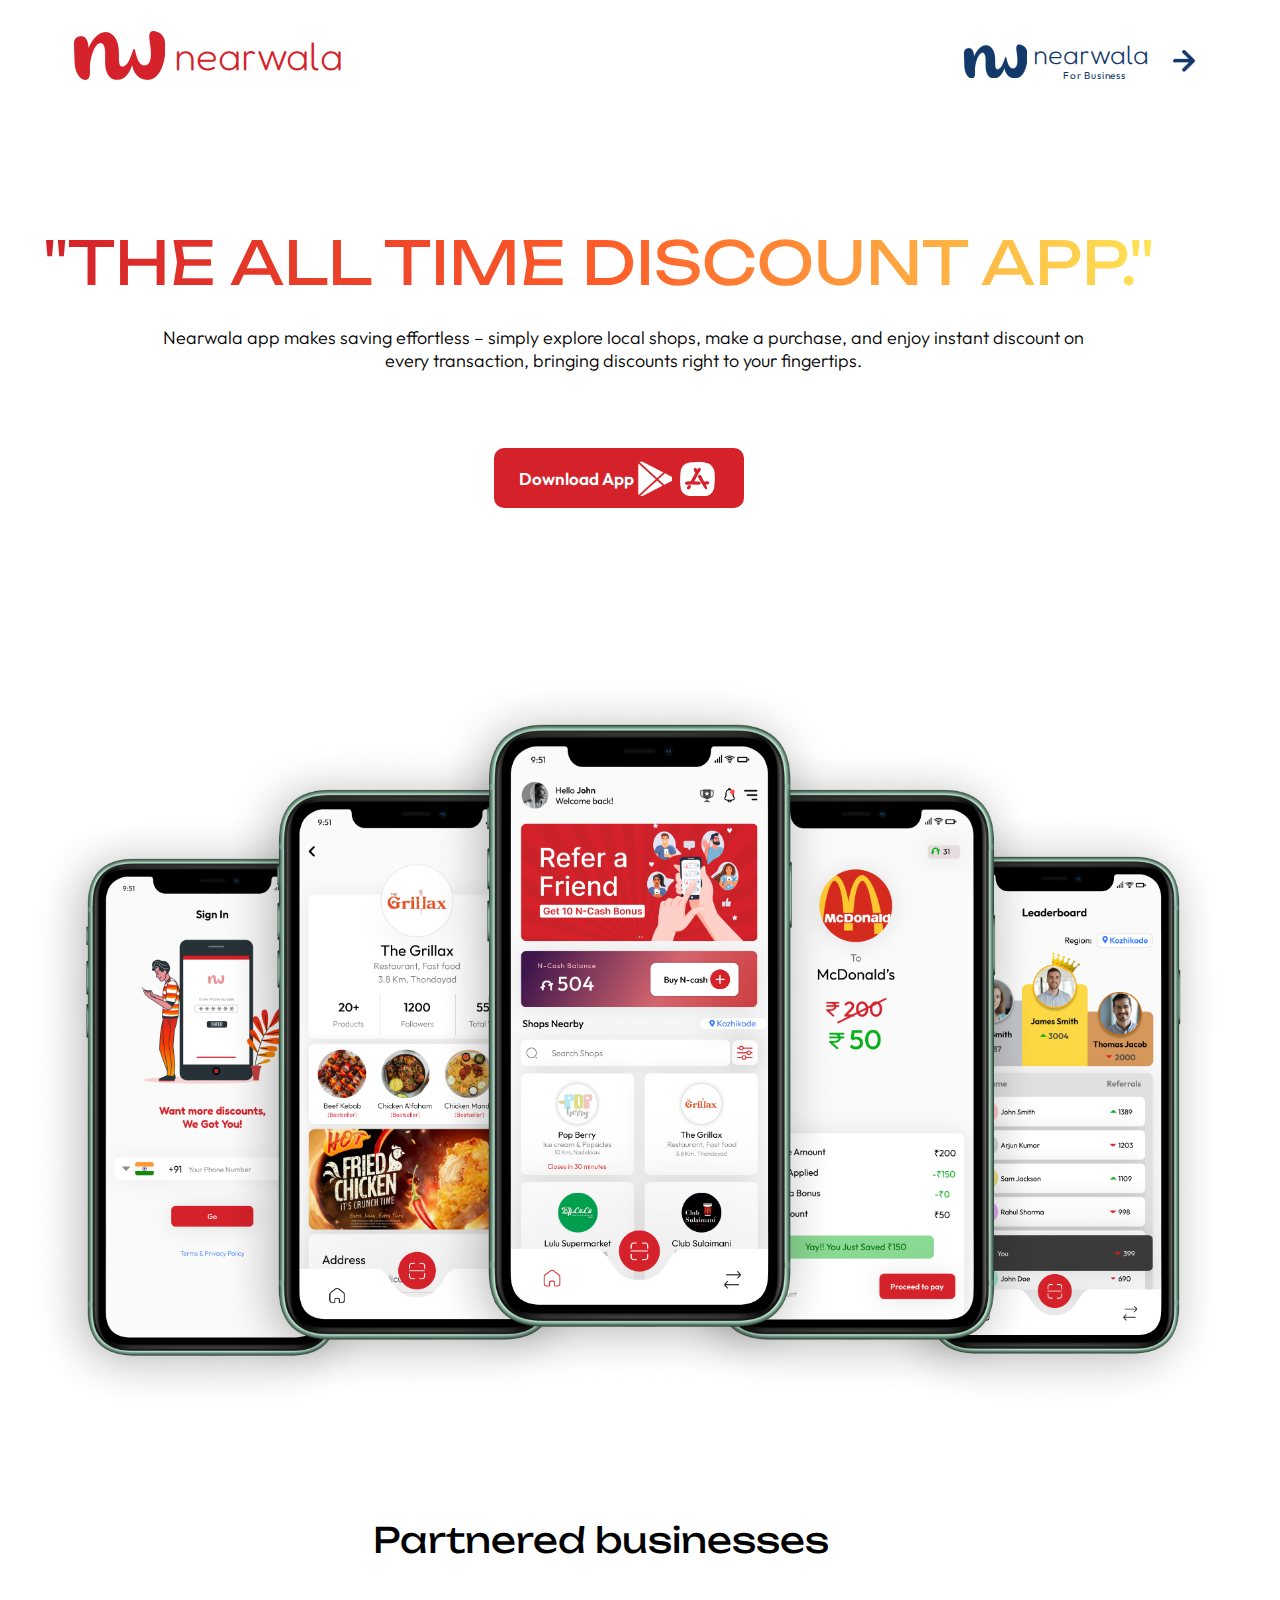
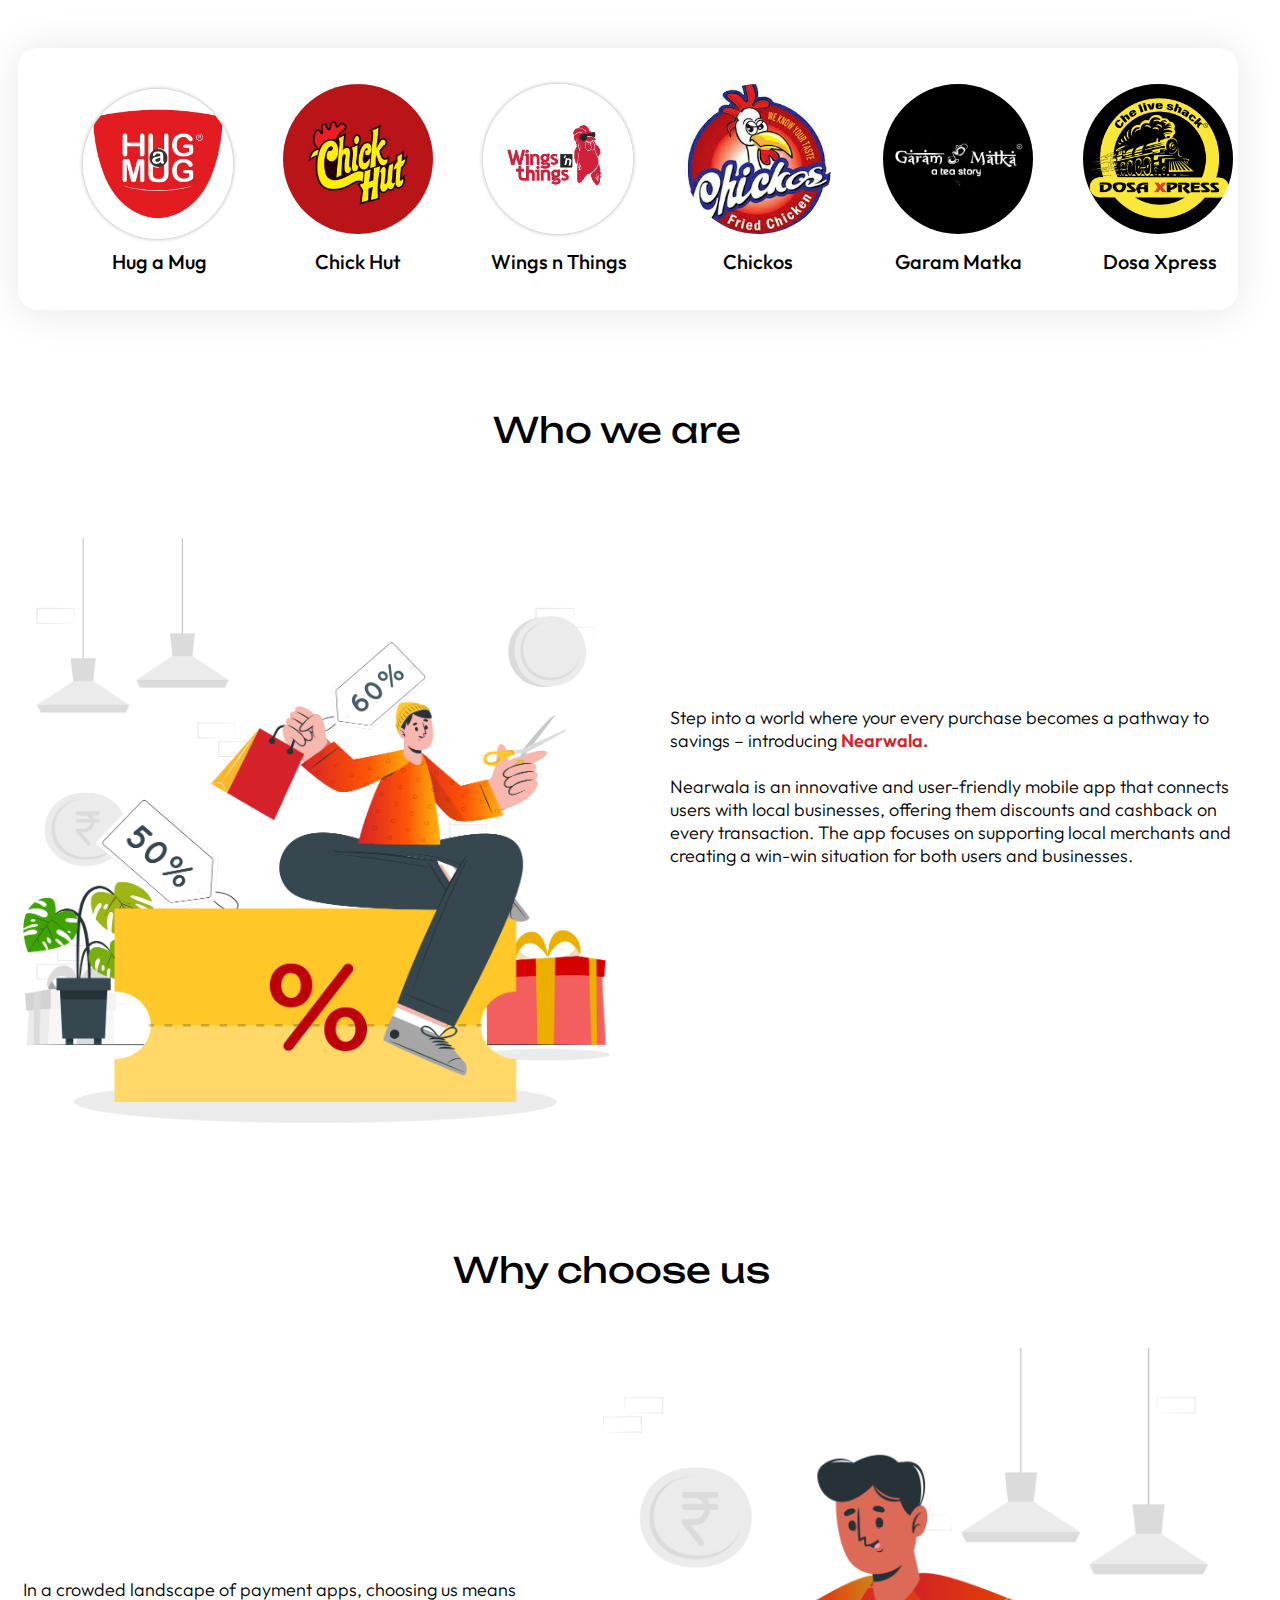
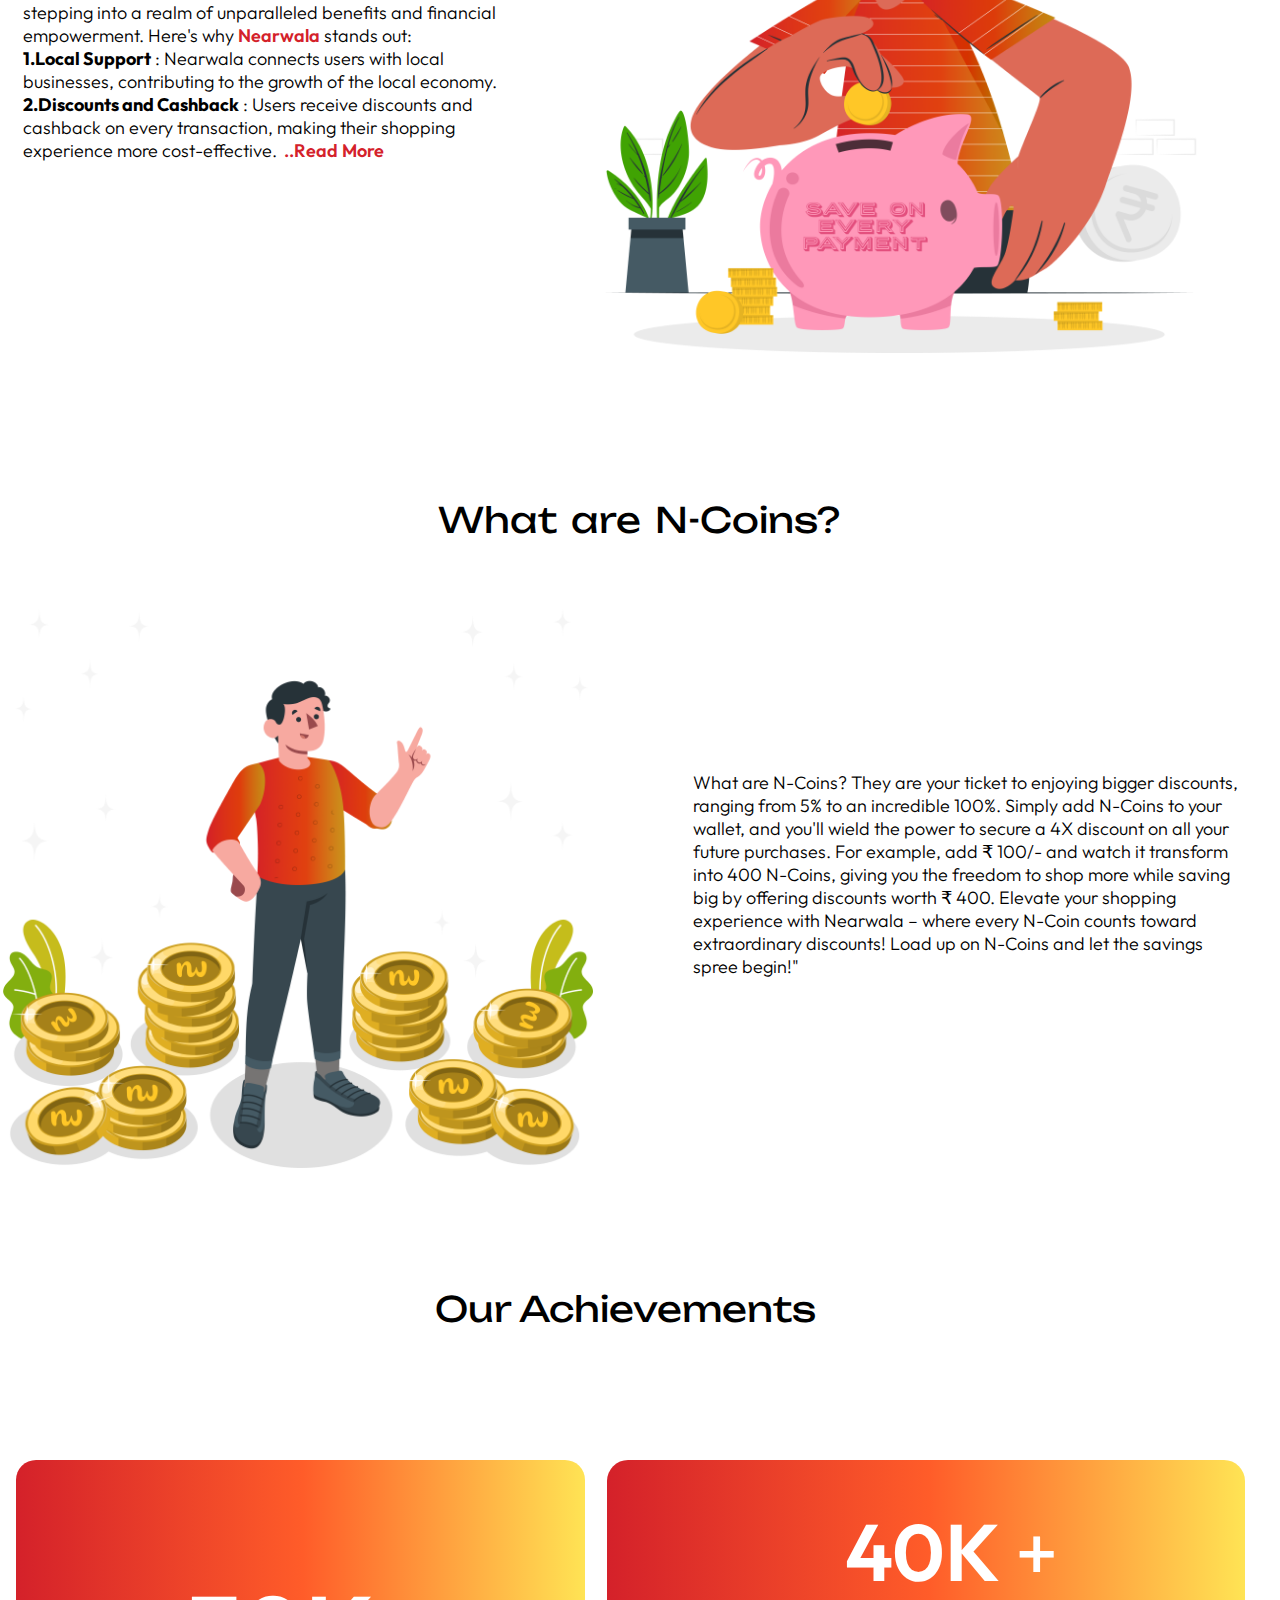
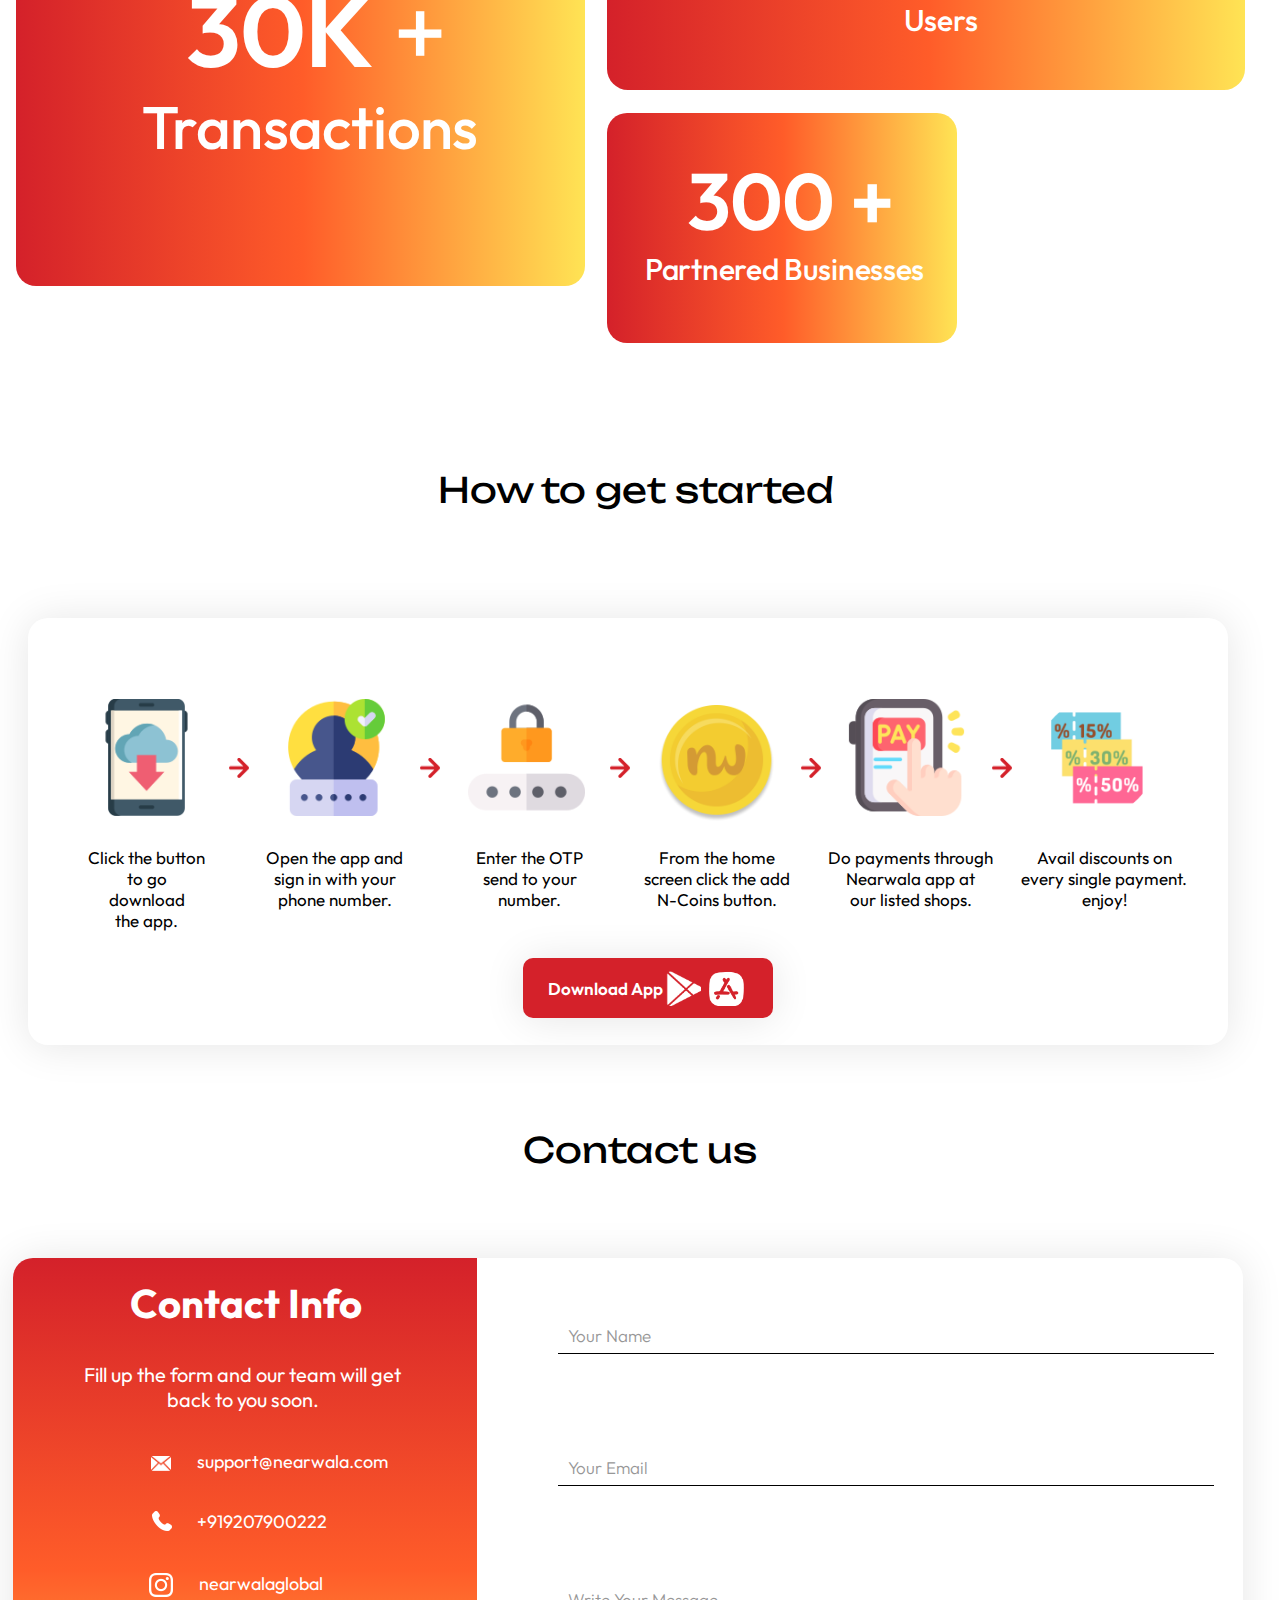
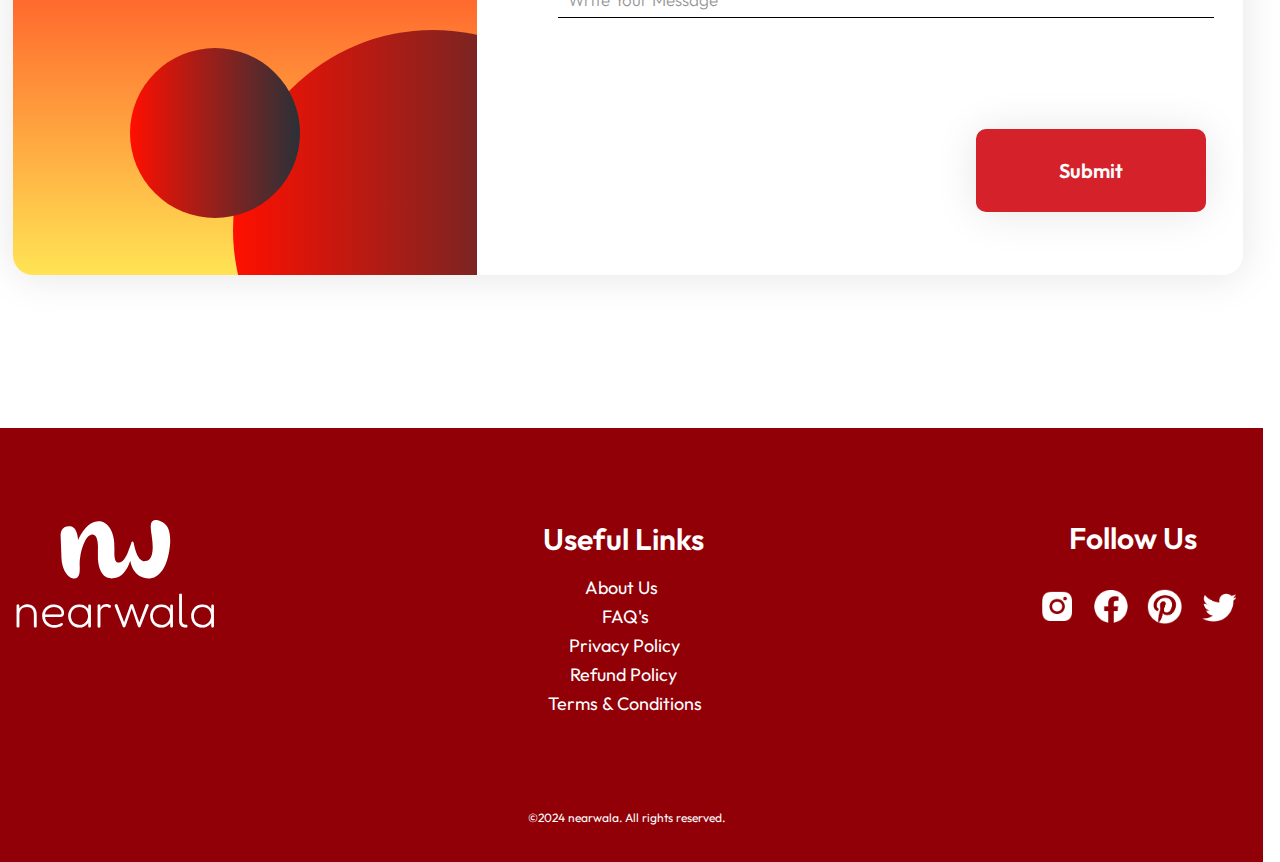
==== index.html @ 2b801b6b "Add files via upload" ====
<!DOCTYPE html>
<html lang="en">
  <head>
    <meta charset="utf-8">
    <meta name="viewport" content="width=device-width, initial-scale=1.0">
    <link rel="stylesheet" href="Main.css">
    <link rel="stylesheet" href="Mainmob.css">
    <title>Document</title>
  </head>
  <body>
    <div id="overlay">
      <h1>Download For</h1>
      <button id="b1"onclick="Link()"><img id="img1" src="img/Vector1.png" alt="">GET IT ON<br>Google Play</button>
      <button id="b2"onclick="Link1()"><img id="img2" src="img/Vector2.png" alt="">DOWNLOAD ON<br>Apple Store</button>
      <button id="b3" onclick="off()"><img id="img3" src="img/Vectorx.png" alt=""></button>
    </div>
    <div id="overlay1">
        <h1>Download For</h1>
        <button id="b1"onclick="Link()"><img id="img1" src="img/Vector1.png" alt="">GET IT ON<br>Google Play</button>
        <button id="b2"onclick="Link1()"><img id="img2" src="img/Vector2.png" alt="">DOWNLOAD ON<br>Apple Store</button>
        <button id="b3" onclick="off1()"><img id="img3" src="img/Vectorx.png" alt=""></button>
    </div>
    <div class="landing-nw-user">
      <div class="div">
        <div class="text-wrapper">"THE ALL TIME DISCOUNT APP."</div>
        <div class="text-wrapper-2" >Partnered businesses</div>
        <div class="text-wrapper-3" >Who we are</div>
        <div class="text-wrapper-4" >Why choose us</div>
        <div class="text-wrapper-5" >How to get started</div>
        <div class="text-wrapper-88">Our Achievements</div>
        <div class="text-wrapper-6" >Contact us</div>
        <div class="text-wrapper-77">What are N-Coins?</div>
        <div class="group">
          <div class="overlap-group">
            <div class="mockup"><img class="iphone" src="img/Mockup5.png" /></div>
            <img class="img" src="img/Mockup3.png" />
            <div class="iphone-wrapper"><img class="iphone-2" src="img/Mockup2.png" /></div>
            <img class="mockup-2" src="img/Mockup4.png" />
            <img class="mockup-3" src="img/Mockup1.png" />
          </div>
        </div>
        <button class="frame" onclick="on()">
          <div class="group-2">
            <div class="text-wrapper-7">Download App</div>
            <img class="play-store-svgrepo" src="img/Vector1.png" />
            <img class="app-store-svgrepo" src="img/Vector2.png" />
          </div>
        </button>
        <p class="welcome-to-nearwala">
          Nearwala app makes saving effortless – simply explore local shops, make a purchase,
          and enjoy instant discount on every transaction, bringing discounts right to your 
          fingertips.
        </p>
        <div class="frame-wrapper">
          <div class="frame-2">
            <div class="group-3">
              <div class="frame-3"></div>
              <div class="text-wrapper-8">Hug a Mug</div>
            </div>
            <div class="group-4">
              <div class="frame-4"></div>
              <div class="text-wrapper-9">Chick Hut</div>
            </div>
            <div class="group-5">
              <div class="frame-5"></div>
              <div class="text-wrapper-10">Wings n Things</div>
            </div>
            <div class="group-6">
              <div class="frame-6"></div>
              <div class="text-wrapper-11">Chickos</div>
            </div>
            <div class="group-7">
              <div class="frame-7"></div>
              <div class="text-wrapper-12">Garam Matka</div>
            </div>
            <div class="group-8">
              <div class="frame-8"></div>
              <div class="text-wrapper-13" style="left: 20px;">Dosa Xpress</div>
            </div>
            <div class="group-9">
              <div class="frame-9"></div>
              <div class="text-wrapper-14" style="left: 24px;">The Grillax</div>
            </div>
            <div class="group-10">
              <div class="img-wrapper"><img class="img-2" src="img/samosa.png" /></div>
              <div class="text-wrapper-15">Samosa &amp; Cutlet Co.</div>
            </div>
            <div class="group-11">
              <div class="frame-10"><img class="img-3" src="img/momo.png" /></div>
              <div class="text-wrapper-16">Momo Mia</div>
            </div>
            <div class="group-12">
              <div class="frame-11"></div>
              <div class="text-wrapper-14">Auto Holix</div>
            </div>
            <div class="group-13">
              <div class="frame-12"></div>
              <div class="text-wrapper-151">Pizza Ricotta</div>
            </div>
            <div class="group-14">
              <div class="frame-10"><img class="img-4" src="img/Burger.jpg" /></div>
              <div class="text-wrapper-18">Burger Space</div>
            </div>
            <div class="group-15">
              <div class="frame-13"></div>
              <div class="text-wrapper-19">Habibis</div>
            </div>
            <div class="group-16">
              <div class="frame-14"></div>
              <div class="text-wrapper-15">Windexx Car Wash</div>
            </div>
            <div class="group-17">
              <div class="frame-15"></div>
              <div class="text-wrapper-151">Coco Coopa</div>
            </div>
            <div class="group-18">
              <div class="frame-16"></div>
              <div class="text-wrapper-20">Chicken Street</div>
            </div>
            <div class="group-19">
              <div class="frame-17"></div>
              <div class="text-wrapper-9">Kezamiya</div>
            </div>
            <div class="group-20">
              <div class="frame-10"><img class="img-5" src="img/Nfc.jpg" /></div>
              <div class="text-wrapper-13">NFC</div>
            </div>
          </div>
        </div>
        <div class="frame-18">
          <button class="group-wrapper" onclick="on1()">
            <div class="group-2" >
              <div class="text-wrapper-17">Download App</div>
              <img class="play-store-svgrepo1" src="img/Vector1.png" />
              <img class="app-store-svgrepo1" src="img/Vector2.png" />
            </div>
          </button>
          <div class="overlap">
            <div class="group-21">
              <div class="group-22">
                <div class="click-the-button-to-wrapper">
                  <p class="p">Click the button<br />to go download<br />the app.</p>
                </div>
                <div class="frame-19"><img class="img-6" src="img/Download1.png" /></div>
              </div>
              <div class="group-23">
                <div class="open-the-app-and-wrapper">
                  <p class="p">Open the app and <br />sign in with your <br />phone number.</p>
                </div>
                <div class="frame-191"><img class="img-6" src="img/Login.png" /></div>
              </div>
              <div class="group-24">
                <div class="enter-the-OTP-send-wrapper">
                  <p class="p">Enter the OTP<br />send to your <br />number.</p>
                </div>
                <div class="frame-192"><img class="img-6" src="img/Password2.png" /></div>
              </div>
              <div class="group-25">
                <div class="from-the-home-screen-wrapper">
                  <p class="p">From the home<br />screen click the add<br />N-Coins button.</p>
                </div>
                <div class="frame-193"><img class="income" src="img/Income.png" /></div>
              </div>
              <div class="group-26">
                <div class="div-wrapper">
                  <p class="p">Do payments through<br />Nearwala app at<br />our listed shops.</p>
                </div>
                <div class="pay-per-click-wrapper"><img class="img-6" src="img/Payperclick.png" /></div>
              </div>
              <div class="group-27">
                <div class="div-wrapper1">
                  <p class="p">Avail discounts on<br />every single payment.<br />enjoy!</p>
                </div>
                <div class="frame-194"><img class="coupon" src="img/Frame7.png" /></div>
              </div>
            </div>
            <img class="group-28" src="img/Vectorarr.png" />
            <img class="rearr" src="img/Vector.png" />
            <img class="rearr1" src="img/Vector.png" />
            <img class="rearr2" src="img/Vector.png" />
            <img class="rearr3" src="img/Vector.png" />
          </div>
        </div>
        </p>
        <div class="group-101">
          <div class="frame-102">
            <div class="group-103">
              <p class="element"><span class="text-wrapper-104">30K</span> <span class="text-wrapper-105">+</span></p>
              <div class="text-wrapper-106">Transactions</div>
            </div>
          </div>
          <div class="frame-107">
            <div class="group-108">
              <p class="element-2"><span class="text-wrapper-109">40K</span> <span class="text-wrapper-110">+</span></p>
              <div class="text-wrapper-111">Users</div>
            </div>
          </div>
          <div class="frame-112">
            <div class="overlap-group-wrapper-1">
              <div class="overlap-group-44">
                <p class="element-3">
                  <span class="text-wrapper-113">300</span> <span class="text-wrapper-114">+</span>
                </p>
                <div class="text-wrapper-115">Partnered Businesses</div>
              </div>
            </div>
          </div>
        </div>
        <div class="frame-20">
          <div class="frame-21">
            <p class="fill-up-the-form-and">Fill up the form and our team will get<br />back to you soon.</p>
            <div class="nwfrm">
            <div class="text-wrapper-21">support@nearwala.com</div>
            <div class="text-wrapper-22">+919207900222</div>
            <div class="text-wrapper-23">nearwalaglobal</div>
            </div>
            <div class="overlap-group-2">
              <div class="ellipse"></div>
              <div class="ellipse-2"></div>
            </div>
            <div class="text-wrapper-24">Contact Info</div>
            <div class="nwfrm">
            <img class="vector" src="img/Vectorcall.png" />
            <img class="page" src="img/mail.png" />
            <img class="group-29" src="img/Vectorins.png" />
            </div>
          </div>
         <div class="group-30">
            <form action="process.php" method="post">
              <input type="submit" value="Submit" class="frame-22">
              <input type="text" class="text-line" name="name" placeholder="Your Name" required/>
              <input type="email" class="text-line1" name="email" placeholder="Your Email" required/>
              <input type="text" class="text-line2" name="message" placeholder="Write Your Message" required/>
            </form>
          </div>
        </div>
        <div class="vector-wrapper"></div>
        <p class="step-into-a-world">
          <span class="span">Step into a world where your every purchase becomes a pathway to savings – introducing
          </span>
          <span class="text-wrapper-29">Nearwala.</span>
          <span class="span">
            <br><br> Nearwala is an innovative and user-friendly mobile app that connects users with 
            local businesses, offering them discounts and cashback on every transaction. 
            The app focuses on supporting local merchants and 
            creating a win-win situation for both users and businesses.</span>
        </p>
        <p class="in-a-crowded">
          <span class="text-wrapper-30"
            >In a crowded landscape of payment apps, choosing us means stepping into a realm of unparalleled benefits
            and financial empowerment. Here&#39;s why
          </span>
          <span class="text-wrapper-29">Nearwala</span>
          <span class="text-wrapper-30"> stands out:<br /></span>
          <span class="text-wrapper-31" >1.Local Support</span>
          <span class="text-wrapper-30" >: Nearwala connects users with local businesses, contributing to the growth of the local economy.<br/></span>
          <span class="text-wrapper-31" >2.Discounts and Cashback</span>
          <span class="text-wrapper-30" >: Users receive discounts and cashback on every transaction, making their shopping experience more cost-effective.
            <br/></span>
            <button id="read-more-btn">..Read More</button>
            <div class="additional-content">
            <span class="text-wrapper-31">3.Community Engagement</span>
            <span class="text-wrapper-30">:  Nearwala fosters a sense of community by encouraging users to shop locally and supporting nearby merchants.<br/></span>
            <span class="text-wrapper-31">4.Win-Win Situation</span>
            <span class="text-wrapper-30">:  Nearwala creates a win-win situation for both users and businesses, enhancing the overall shopping experience for everyone involved.<br/></span>
            </div>
        </p>
        <img class="savings-cuate" src="img/cuate1.png" />
        <p class="our">
          <span class="span">
            What are N-Coins? They are your ticket to enjoying bigger discounts, ranging from 5% to an incredible 100%. 
            Simply add N-Coins to your wallet, and you'll wield the power to secure a 4X discount on all your future purchases.
            For example, add &#8377; 100/- and watch it transform into 400 N-Coins, giving you the freedom to shop more while saving big by offering discounts worth &#8377; 400.
            Elevate your shopping experience with Nearwala – where every N-Coin counts toward extraordinary discounts!
            Load up on N-Coins and let the savings spree begin!"
          </span>
        </p>
        <img class="cuate-3" src="img/cuate3.png" />
       <div class="frame-23">
         <a href="index.html">
          <div class="group-32">
            <img class="XMLID" src="img/XMLID_205_.png" />
            <div class="XMLID-2">nearwala</div>
          </div>
         </a>  
          <div class="group-33">
            <a href="business.html">
            <img class="XMLID-3" src="img/XMLID_205_1.png" />
            <img class="arr3" src="img/arrow1.png" />
            <div class="XMLID-4">nearwala</div>
            <div class="text-wrapper-32">For Business</div>
            </a>
          </div>
        </div>
        <div class="frame-24">
          <div class="group-34">
            <img class="XMLID-5" src="img/XMLID_205_2.svg" />
            <div class="XMLID-6">nearwala</div>
          </div>
          <p class="text-wrapper-33">©2024 nearwala. All rights reserved.</p>
          <div class="group-35">
            <a href="aboutus.html" class="text-wrapper-34">About Us</a>
            <a href="faq.html" class="text-wrapper-99">FAQ's</a>
            <a href="privacy.html" class="text-wrapper-35">Privacy Policy</a>
            <a href="refund.html" class="text-wrapper-36">Refund Policy</a>
            <a href="T&C.html" class="terms-conditions">Terms &amp; Conditions</a>
            <div class="text-wrapper-37">Useful Links</div>
          </div>
          <div class="text-wrapper-38">Follow Us</div>
          <a href="https://www.instagram.com/nearwalaglobal"><img class="instagram-svgrepo" src="img/Vector00.png" /></a>
          <a href="https://www.facebook.com/nearwalaapp/"><img class="facebook-svgrepo-com" src="img/Vector01.png" /></a>
          <a href="https://in.pinterest.com/nearwala/"><img class="pinterest-logo" src="img/pinterest-1.png" /></a>
          <a href="https://twitter.com/nearwala"><img class="twitter-svgrepo" src="img/twitter.png" /></a>
        </div>
      </div>
    </div>
    <script>
      function on() {
        document.getElementById("overlay").style.display = "block";
      }
      function on1() {
        document.getElementById("overlay1").style.display = "block";
      }
      function off() {
        document.getElementById("overlay").style.display = "none";
      }
      function off1() {
        document.getElementById("overlay1").style.display = "none";
      }
      function Link() {
                  window.location.href = 'https://play.google.com/store/apps/details?id=com.qkopy.shopping&hl=en_IN&gl=US';
              }
      function Link1() {
                  window.location.href = 'https://apps.apple.com/in/app/nearwala/id1576686708';
              }

              document.getElementById('read-more-btn').addEventListener('click', function() {
  var additionalContent = document.querySelector('.additional-content');
  var computedStyle = window.getComputedStyle(additionalContent);

  if (computedStyle.display === 'none') {
    additionalContent.style.display = 'block';
    document.getElementById('read-more-btn').textContent = '..Read Less';
  } else {
    additionalContent.style.display = 'none';
    document.getElementById('read-more-btn').textContent = '..Read More';
  }
});
const button = document.getElementById("read-more-btn");

button.addEventListener("click", function() {
  if (window.innerWidth > 640) {
    if (this.style.top === "128px") {
    this.style.top = "-25px";
    this.style.left = "128px";
    } else {
    this.style.top = "128px";
    this.style.left = "298px";
    }
  } 
  else {
    if (this.style.top === "120px") {
      this.style.top = "25.7px";
      this.style.left = "0px";
    } else {
      this.style.top = "120px";
      this.style.left = "0px";
    }
  }
  if (window.innerWidth < 1281) {
    if (this.style.top === "115px") {
    this.style.top = "-25px";
    this.style.left = "128px";
    } else {
    this.style.top = "115px";
    this.style.left = "278px";
    }
  } 
});
    </script>
  </body>
</html>
---- Main.css ----
@import url('https://fonts.googleapis.com/css2?family=Outfit');
@import url('https://fonts.googleapis.com/css?family=Fredoka One');
@import url('https://fonts.googleapis.com/css2?family=Unbounded:wght@900&display=swap');

.landing-nw-user {
    background-color: #ffffff;
    display: flex;
    flex-direction: row;
    justify-content: center;
    width: 100%;
  }
  
  .landing-nw-user .div {
    background-color: #ffffff;
    width: 1440px;
    height: auto;
    position: relative;
    left: -40px;
  }

  .landing-nw-user .text-wrapper {
    position: absolute;
    top: 217px;
    left: 170px;
    background: linear-gradient(
      90deg,
      rgb(212, 33, 42) 0%,
      rgba(255, 61.2, 0, 0.84) 50.52%,
      rgba(255, 214.2, 0, 0.67) 100%
    );
    
    background-clip: text;
    -webkit-text-fill-color: transparent;
    font-family: "Unbounded", sans-serif;
    color: transparent;
    font-size: 60px;
    letter-spacing: 0;
    line-height: normal;
    white-space: nowrap;
  }
  
  .landing-nw-user .text-wrapper-2 {
    position: absolute;
    top: 1510px;
    left: 500px;
    font-family: "Unbounded", Helvetica;
    font-weight: 400;
    color: #000000;
    font-size: 35px;
    letter-spacing: 0;
    line-height: normal;
    white-space: nowrap;
  }
  
  .landing-nw-user .text-wrapper-3 {
    position: absolute;
    top: 2000px;
    left: 620px;
    font-family: "Unbounded", Helvetica;
    font-weight: 400;
    color: #000000;
    font-size: 35px;
    letter-spacing: 0;
    line-height: normal;
    white-space: nowrap;
  }
  
  .landing-nw-user .text-wrapper-4 {
    position: absolute;
    top: 2840px;
    left: 580px;
    font-family: "Unbounded", Helvetica;
    font-weight: 400;
    color: #000000;
    font-size: 35px;
    letter-spacing: 0;
    line-height: normal;
    white-space: nowrap;
  }
  
  .landing-nw-user .text-wrapper-5 {
    position: absolute;
    top: 5260px;
    left: 565px;
    font-family: "Unbounded", Helvetica;
    font-weight: 400;
    color: #000000;
    font-size: 35px;
    letter-spacing: 0;
    line-height: normal;
    white-space: nowrap;
    text-align: center;
  }
  
  .landing-nw-user .text-wrapper-6 {
    top: 5920px;
    left: 650px;
    font-family: "Unbounded", Helvetica;
    font-weight: 400;
    color: #000000;
    font-size: 35px;
    white-space: nowrap;
    position: absolute;
    letter-spacing: 0;
    line-height: normal;
  }
  .landing-nw-user .text-wrapper-77 {
    top: 3690px;
    left: 565px;
    text-align: center;
    font-family: "Unbounded", Helvetica;
    font-weight: 400;
    color: #000000;
    font-size: 35px;
    white-space: nowrap;
    position: absolute;
    letter-spacing: 0;
    line-height: normal;
    word-spacing: 5px;
  }

  .landing-nw-user .group {
    position: absolute;
    width: 884px;
    height: 508px;
    top: 750px;
    left: 260px;
    transform: scale(1.1);
  }
  
  .landing-nw-user .overlap-group {
    position: relative;
    width: 920px;
    height: 588px;
    top: -36px;
  }
  
  .landing-nw-user .mockup {
    position: absolute;
    width: 358px;
    height: 375px;
    top: 169px;
    left: -50px;
  }
  
  .landing-nw-user .iphone {
    position: absolute;
    width: 358px;
    height: 603px;
    top: -30px;
    left: -60px;
  }
  
  .landing-nw-user .img {
    position: absolute;
    width: 358px;
    height: 603px;
    top: 137px;
    left: 732px;
  }
  
  .landing-nw-user .iphone-wrapper {
    position: absolute;
    width: 250px;
    height: 454px;
    top: 106px;
    left: 164px;
  }
  
  .landing-nw-user .iphone-2 {
    position: absolute;
    width: 385px;
    height: 656px;
    top: -36px;
    left: -84px;
  }
  
  .landing-nw-user .mockup-2 {
    position: absolute;
    width: 385px;
    height: 656px;
    top: 70px;
    left: 520px;
  }
  
  .landing-nw-user .mockup-3 {
    position: absolute;
    width: 411px;
    height: 708px;
    top: 5px;
    left: 290px;
  }
  
  .landing-nw-user .frame {
    position: absolute;
    width: 250px;
    height: 60px;
    top: 440px;
    left: 621px;
    background-color: #d4212a;
    border-radius: 10px;
    overflow: hidden;
    border: none;
    cursor: pointer;
    
  }
  
  .landing-nw-user .group-2 {
    position: relative;
    width: 191px;
    height: 35px;
    top: 12px;
    left: 32px;
  }
  
  .landing-nw-user .text-wrapper-7 {
    position: absolute;
    top: -5px;
    left: -13px;
    font-family: 'outfit', Helvetica;
    font-weight: 600;
    color: #ffffff;
    font-size: 17px;
    letter-spacing: 0;
    line-height: normal;
  }
  
  .landing-nw-user .play-store-svgrepo {
    position: absolute;
    width: 35px;
    height: 35px;
    top: -12px;
    left: 105px;
  }
  
  .landing-nw-user .app-store-svgrepo {
    position: absolute;
    width: 35px;
    height: 35px;
    top: -12px;
    left: 148px;
  }
  
  .landing-nw-user .welcome-to-nearwala {
    position: absolute;
    width: 934px;
    top: 300px;
    left: 283px;
    font-family: 'outfit', Helvetica;
    font-weight: 300;
    color: #000000;
    font-size: 20px;
    text-align: center;
    letter-spacing: 0;
    line-height: normal;
  }
  
  .landing-nw-user .frame-wrapper {
    position: absolute;
    width: 1300px;
    height: 262px;
    top: 1640px;
    left: 112px;
    background-color: #ffffff;
    border-radius: 20px;
    overflow: hidden;
    box-shadow: 0px 1.83px 42px #0000001a;
  }
  
  @keyframes scroll {
    0% {
      transform: translateX(0);
    }
    100% {
      transform: translateX(-205%);
    }
  }
  
  .landing-nw-user .frame-2 {
    position: relative;
    width: 1182px;
    height: 216px;
    top: 23px;
    left: 49px;
  }
  
  .landing-nw-user .frame-2 {
    white-space: nowrap;
    display: inline-block;
    animation: scroll 20s linear infinite; /* Adjust the duration as needed */
  }
  
  .landing-nw-user .group-3 {
    position: absolute;
    width: 152px;
    height: 185px;
    top: 18px;
    left: 16px;
  }
  
  .landing-nw-user .frame-3 {
    position: absolute;
    width: 150px;
    height: 150px;
    top: 0;
    left: 0;
    border-radius: 100px;
    box-shadow: 0px 0px 4px #00000059;
    background-image: url(./img/hug.jpeg);
    background-size: cover;
    background-position: 50% 50%;
  }
  
  .landing-nw-user .text-wrapper-8 {
    position: absolute;
    top: 160px;
    left: 29px;
    font-family: 'outfit', Helvetica;
    font-weight: 500;
    color: #000000;
    font-size: 20px;
    letter-spacing: 0;
    line-height: normal;
  }
  
  .landing-nw-user .group-4 {
    position: absolute;
    width: 152px;
    height: 190px;
    top: 13px;
    left: 216px;
  }
  
  .landing-nw-user .frame-4 {
    position: absolute;
    width: 150px;
    height: 150px;
    top: 0;
    left: 0;
    border-radius: 100px;
    background-image: url(./img/Chickhut.jpg);
    background-size: cover;
    background-position: 50% 50%;
  }
  
  .landing-nw-user .text-wrapper-9 {
    position: absolute;
    top: 165px;
    left: 32px;
    font-family: 'outfit', Helvetica;
    font-weight: 500;
    color: #000000;
    font-size: 20px;
    letter-spacing: 0;
    line-height: normal;
  }
  
  .landing-nw-user .group-5 {
    position: absolute;
    width: 152px;
    height: 190px;
    top: 13px;
    left: 416px;
  }
  
  .landing-nw-user .frame-5 {
    position: absolute;
    width: 150px;
    height: 150px;
    top: 0;
    left: 0;
    border-radius: 100px;
    box-shadow: 0px 0px 4px #00000059;
    background-image: url(./img/Wings.jpg);
    background-size: cover;
    background-position: 50% 50%;
  }
  
  .landing-nw-user .text-wrapper-10 {
    position: absolute;
    top: 165px;
    left: 8px;
    font-family: 'outfit', Helvetica;
    font-weight: 500;
    color: #000000;
    font-size: 20px;
    letter-spacing: 0;
    line-height: normal;
  }
  
  .landing-nw-user .group-6 {
    position: absolute;
    width: 152px;
    height: 190px;
    top: 13px;
    left: 616px;
  }
  
  .landing-nw-user .frame-6 {
    position: absolute;
    width: 150px;
    height: 150px;
    top: 0;
    left: 0;
    border-radius: 100px;
    background-image: url(./img/chickos.jpg);
    background-size: cover;
    background-position: 50% 50%;
  }
  
  .landing-nw-user .text-wrapper-11 {
    position: absolute;
    top: 165px;
    left: 40px;
    font-family: 'outfit', Helvetica;
    font-weight: 500;
    color: #000000;
    font-size: 20px;
    letter-spacing: 0;
    line-height: normal;
  }
  
  .landing-nw-user .group-7 {
    position: absolute;
    width: 152px;
    height: 190px;
    top: 13px;
    left: 816px;
  }
  
  .landing-nw-user .frame-7 {
    position: absolute;
    width: 150px;
    height: 150px;
    top: 0;
    left: 0;
    border-radius: 100px;
    background-image: url(./img/garam.jpg);
    background-size: cover;
    background-position: 50% 50%;
  }
  
  .landing-nw-user .text-wrapper-12 {
    position: absolute;
    top: 165px;
    left: 12px;
    font-family: 'outfit', Helvetica;
    font-weight: 500;
    color: #000000;
    font-size: 20px;
    letter-spacing: 0;
    line-height: normal;
  }
  
  .landing-nw-user .group-8 {
    position: absolute;
    width: 152px;
    height: 190px;
    top: 13px;
    left: 1016px;
  }
  
  .landing-nw-user .frame-8 {
    position: absolute;
    width: 150px;
    height: 150px;
    top: 0;
    left: 0;
    border-radius: 100px;
    background-image: url(./img/dosa.jpg);
    background-size: cover;
    background-position: 50% 50%;
  }
  
  .landing-nw-user .text-wrapper-13 {
    position: absolute;
    top: 165px;
    left: 55px;
    font-family: 'outfit', Helvetica;
    font-weight: 500;
    color: #000000;
    font-size: 20px;
    letter-spacing: 0;
    line-height: normal;
  }
  
  .landing-nw-user .group-9 {
    position: absolute;
    width: 152px;
    height: 190px;
    top: 13px;
    left: 1216px;
  }
  
  .landing-nw-user .frame-9 {
    position: absolute;
    width: 150px;
    height: 150px;
    top: 0;
    left: 0;
    border-radius: 100px;
    box-shadow: 0px 0px 4px #00000059;
    background-image: url(./img/grill.jpg);
    background-size: cover;
    background-position: 50% 50%;
  }
  
  .landing-nw-user .text-wrapper-14 {
    position: absolute;
    top: 165px;
    left: 30px;
    font-family: 'outfit', Helvetica;
    font-weight: 500;
    color: #000000;
    font-size: 20px;
    letter-spacing: 0;
    line-height: normal;
  }
  
  .landing-nw-user .group-10 {
    position: absolute;
    width: 183px;
    height: 190px;
    top: 13px;
    left: 1408px;
  }
  
  .landing-nw-user .img-wrapper {
    position: absolute;
    width: 150px;
    height: 150px;
    top: 0;
    left: 8px;
    border-radius: 100px;
    overflow: hidden;
  }
  
  .landing-nw-user .img-2 {
    position: absolute;
    width: 150px;
    height: 156px;
    top: 0;
    left: 0;
    object-fit: cover;
  }
  
  .landing-nw-user .text-wrapper-15 {
    position: absolute;
    top: 165px;
    left: 0;
    font-family: 'outfit', Helvetica;
    font-weight: 500;
    color: #000000;
    font-size: 20px;
    letter-spacing: 0;
    line-height: normal;
  }
  
  .landing-nw-user .group-11 {
    position: absolute;
    width: 152px;
    height: 190px;
    top: 13px;
    left: 1616px;
  }
  
  .landing-nw-user .frame-10 {
    position: absolute;
    width: 150px;
    height: 150px;
    top: 0;
    left: 0;
    border-radius: 100px;
    overflow: hidden;
  }
  
  .landing-nw-user .img-3 {
    width: 150px;
    height: 174px;
    top: -12px;
    left: 0;
    position: absolute;
    object-fit: cover;
  }
  
  .landing-nw-user .text-wrapper-16 {
    position: absolute;
    top: 165px;
    left: 31px;
    font-family: 'outfit', Helvetica;
    font-weight: 500;
    color: #000000;
    font-size: 20px;
    letter-spacing: 0;
    line-height: normal;
  }
  
  .landing-nw-user .group-12 {
    position: absolute;
    width: 152px;
    height: 190px;
    top: 13px;
    left: 1816px;
  }
  
  .landing-nw-user .frame-11 {
    position: absolute;
    width: 150px;
    height: 150px;
    top: 0;
    left: 0;
    border-radius: 100px;
    background-image: url(./img/Auto.jpg);
    background-size: cover;
    background-position: 50% 50%;
  }
  
  .landing-nw-user .group-13 {
    position: absolute;
    width: 152px;
    height: 190px;
    top: 13px;
    left: 2016px;
  }
  
  .landing-nw-user .frame-12 {
    position: absolute;
    width: 150px;
    height: 150px;
    top: 0;
    left: 0;
    border-radius: 100px;
    background-image: url(./img/ricotta.png);
    background-size: cover;
    background-position: 50% 50%;
  }
  
  .landing-nw-user .text-wrapper-151 {
    position: absolute;
    top: 165px;
    left: 22px;
    font-family: 'outfit', Helvetica;
    font-weight: 500;
    color: #000000;
    font-size: 20px;
    letter-spacing: 0;
    line-height: normal;
  }
  
  .landing-nw-user .group-14 {
    position: absolute;
    width: 152px;
    height: 190px;
    top: 13px;
    left: 2216px;
  }
  
  .landing-nw-user .img-4 {
    width: 150px;
    height: 152px;
    top: -2px;
    left: 0;
    position: absolute;
    object-fit: cover;
  }
  
  .landing-nw-user .text-wrapper-18 {
    position: absolute;
    top: 165px;
    left: 18px;
    font-family: 'outfit', Helvetica;
    font-weight: 500;
    color: #000000;
    font-size: 20px;
    letter-spacing: 0;
    line-height: normal;
  }
  
  .landing-nw-user .group-15 {
    position: absolute;
    width: 152px;
    height: 190px;
    top: 13px;
    left: 2416px;
  }
  
  .landing-nw-user .frame-13 {
    position: absolute;
    width: 150px;
    height: 150px;
    top: 0;
    left: 0;
    border-radius: 100px;
    background-image: url(./img/hab.jpg);
    background-size: cover;
    background-position: 50% 50%;
  }
  
  .landing-nw-user .text-wrapper-19 {
    position: absolute;
    top: 165px;
    left: 41px;
    font-family: 'outfit', Helvetica;
    font-weight: 500;
    color: #000000;
    font-size: 20px;
    letter-spacing: 0;
    line-height: normal;
  }
  
  .landing-nw-user .group-16 {
    position: absolute;
    width: 171px;
    height: 190px;
    top: 13px;
    left: 2607px;
  }
  
  .landing-nw-user .frame-14 {
    position: absolute;
    width: 150px;
    height: 150px;
    top: 0;
    left: 9px;
    border-radius: 100px;
    background-image: url(./img/wind.jpg);
    background-size: cover;
    background-position: 50% 50%;
  }
  
  .landing-nw-user .group-17 {
    position: absolute;
    width: 152px;
    height: 190px;
    top: 13px;
    left: 2816px;
  }
  
  .landing-nw-user .frame-15 {
    position: absolute;
    width: 150px;
    height: 150px;
    top: 0;
    left: 0;
    border-radius: 100px;
    box-shadow: 0px 0px 4px #00000059;
    background-image: url(./img/coco.jpg);
    background-size: cover;
    background-position: 50% 50%;
  }
  
  .landing-nw-user .group-18 {
    position: absolute;
    width: 152px;
    height: 190px;
    top: 13px;
    left: 3016px;
  }
  
  .landing-nw-user .frame-16 {
    position: absolute;
    width: 150px;
    height: 150px;
    top: 0;
    left: 0;
    border-radius: 100px;
    background-image: url(./img/chikn.jpg);
    background-size: cover;
    background-position: 50% 50%;
  }
  
  .landing-nw-user .text-wrapper-20 {
    position: absolute;
    top: 165px;
    left: 10px;
    font-family: 'outfit', Helvetica;
    font-weight: 500;
    color: #000000;
    font-size: 20px;
    letter-spacing: 0;
    line-height: normal;
  }
  
  .landing-nw-user .group-19 {
    position: absolute;
    width: 152px;
    height: 190px;
    top: 13px;
    left: 3216px;
  }
  
  .landing-nw-user .frame-17 {
    position: absolute;
    width: 150px;
    height: 150px;
    top: 0;
    left: 0;
    border-radius: 100px;
    background-image: url(./img/keza.jpeg);
    background-size: cover;
    background-position: 50% 50%;
  }
  
  .landing-nw-user .group-20 {
    position: absolute;
    width: 152px;
    height: 190px;
    top: 13px;
    left: 3416px;
  }
  
  .landing-nw-user .img-5 {
    width: 198px;
    height: 189px;
    top: -14px;
    left: -20px;
    position: absolute;
    object-fit: cover;
  }
  
  .landing-nw-user .frame-18 {
    position: absolute;
    width: 1280px;
    height: 427px;
    top: 5410px;
    left: 120px;
    background-color: #ffffff;
    border-radius: 20px;
    overflow: hidden;
    box-shadow: 0px 1.83px 42px #0000001a;
  }
  
  .landing-nw-user .group-wrapper {
    position: absolute;
    width: 250px;
    height: 60px;
    top: 340px;
    left: 515px;
    background-color: #d4212a;
    border-radius: 10px;
    overflow: hidden;
    box-shadow: 0px 1.83px 40px #0000001a;
    border: none;
    cursor: pointer;
  }
  
  .landing-nw-user .overlap {
    position: absolute;
    width: 1114px;
    height: 231px;
    top: 64px;
    left: 83px;
  }
  
  .landing-nw-user .group-21 {
    position: absolute;
    width: 1114px;
    height: 231px;
    top: 0;
    left: 0;
  }
  
  .landing-nw-user .group-22 {
    position: absolute;
    width: 150px;
    height: 231px;
    top: 0;
    left: 0;
  }
  
  .landing-nw-user .click-the-button-to-wrapper {
    position: absolute;
    width: 119px;
    height: 63px;
    top: 168px;
    left: 16px;
  }
  
  .landing-nw-user .p {
    position: absolute;
    top: -20px;
    left: 0;
    font-family: 'outfit', Helvetica;
    font-weight: 400;
    color: #000000;
    font-size: 17px;
    text-align: center;
    letter-spacing: 0;
    line-height: normal;
  }
  
  .landing-nw-user .frame-19 {
    position: absolute;
    width: 100%;
    height: 150px;
    top: 0;
    left: 0;
    background-color: #ffffff;
    border-radius: 100px;
    overflow: hidden;
  }
  .landing-nw-user .frame-191 {
    position: absolute;
    width: 150px;
    height: 150px;
    top: 0;
    left: 0;
    background-color: #ffffff;
    border-radius: 100px;
    overflow: hidden;
  }
  .landing-nw-user .frame-192 {
    position: absolute;
    width: 150px;
    height: 150px;
    top: 0;
    left: 0;
    background-color: #ffffff;
    border-radius: 100px;
    overflow: hidden;
  }
  .landing-nw-user .frame-193 {
    position: absolute;
    width: 150px;
    height: 150px;
    top: 0;
    left: 0;
    background-color: #ffffff;
    border-radius: 100px;
    overflow: hidden;
  }
  .landing-nw-user .frame-194 {
    position: absolute;
    width: 150px;
    height: 150px;
    top: 0;
    left: 0;
    background-color: #ffffff;
    border-radius: 100px;
    overflow: hidden;
  }
  
  .landing-nw-user .img-6 {
    position: absolute;
    width: 117px;
    height: 117px;
    top: 17px;
    left: 17px;
    object-fit: cover;
  }
  .landing-nw-user .coupon {
    position: absolute;
    width: 117px;
    height: 117px;
    top: 17px;
    left: 17px;
    object-fit: cover;
  }
  
  .landing-nw-user .group-23 {
    position: absolute;
    width: 150px;
    height: 231px;
    top: 0;
    left: 190px;
  }
  
  .landing-nw-user .open-the-app-and-wrapper {
    position: absolute;
    width: 142px;
    height: 63px;
    top: 168px;
    left: 5px;
  }
  
  .landing-nw-user .group-24 {
    position: absolute;
    width: 150px;
    height: 231px;
    top: 0;
    left: 380px;
  }
  
  .landing-nw-user .enter-the-OTP-send-wrapper {
    position: absolute;
    width: 109px;
    height: 63px;
    top: 168px;
    left: 25px;
  }
  
  .landing-nw-user .group-25 {
    position: absolute;
    width: 151px;
    height: 231px;
    top: 0;
    left: 570px;
  }
  
  .landing-nw-user .from-the-home-screen-wrapper {
    position: absolute;
    width: 150px;
    height: 63px;
    top: 168px;
    left: 3px;
  }
  
  .landing-nw-user .income {
    position: absolute;
    width: 117px;
    height: 117px;
    top: 23px;
    left: 17px;
    object-fit: cover;
  }
  
  .landing-nw-user .group-26 {
    position: absolute;
    width: 164px;
    height: 231px;
    top: 0;
    left: 757px;
  }
  
  .landing-nw-user .div-wrapper {
    position: absolute;
    width: 166px;
    height: 63px;
    top: 168px;
    left: 0;
  }
  .landing-nw-user .div-wrapper1 {
    position: absolute;
    width: 166px;
    height: 63px;
    top: 168px;
    left: 0;
  }
  
  .landing-nw-user .pay-per-click-wrapper {
    position: absolute;
    width: 150px;
    height: 150px;
    top: 0;
    left: 3px;
    background-color: #ffffff;
    border-radius: 100px;
    overflow: hidden;
  }
  
  .landing-nw-user .group-27 {
    position: absolute;
    width: 164px;
    height: 231px;
    top: 0;
    left: 950px;
  }
  
  .landing-nw-user .group-28 {
    position: absolute;
    width: 783px;
    height: 20px;
    top: 76px;
    left: 158px;
  }
  
  .landing-nw-user .frame-20 {
    position: absolute;
    width: 1280px;
    height: 617px;
    top: 6050px;
    left: 120px;
    background-color: #ffffff;
    border-radius: 20px;
    overflow: hidden;
    box-shadow: 0px 1.83px 42px #0000001a;
  }
  
  .landing-nw-user .frame-21 {
    position: absolute;
    width: 464px;
    height: 617px;
    top: 0;
    left: 0;
    overflow: hidden;
    background: linear-gradient(
      180deg,
      rgb(212, 33, 42) 0%,
      rgba(255, 61.2, 0, 0.84) 50.52%,
      rgba(255, 214.2, 0, 0.67) 100%
    );
  }
  
  .landing-nw-user .fill-up-the-form-and {
    position: absolute;
    top: 84px;
    left: 71px;
    font-family: 'outfit', Helvetica;
    font-weight: 400;
    color: #ffffff;
    font-size: 20px;
    text-align: center;
    letter-spacing: 0;
    line-height: normal;
  }
  
  .landing-nw-user .text-wrapper-21 {
    position: absolute;
    top: 192px;
    left: 124px;
    font-family: 'outfit', Helvetica;
    font-weight: 400;
    color: #ffffff;
    font-size: 18px;
    text-align: center;
    letter-spacing: 0;
    line-height: normal;
  }
  
  .landing-nw-user .text-wrapper-22 {
    position: absolute;
    top: 252px;
    left: 124px;
    font-family: 'outfit', Helvetica;
    font-weight: 400;
    color: #ffffff;
    font-size: 18px;
    text-align: center;
    letter-spacing: 0;
    line-height: normal;
  }
  
  .landing-nw-user .text-wrapper-23 {
    position: absolute;
    top: 314px;
    left: 126px;
    font-family: 'outfit', Helvetica;
    font-weight: 400;
    color: #ffffff;
    font-size: 18px;
    text-align: center;
    letter-spacing: 0;
    line-height: normal;
  }
  
  .landing-nw-user .overlap-group-2 {
    position: absolute;
    width: 100%;
    height: auto;
    top: 372px;
    left: 117px;
  }
  
  .landing-nw-user .ellipse {
    width: 400px;
    height: 400px;
    top: 0;
    left: 103px;
    border-radius: 200px;
    position: absolute;
    background: linear-gradient(90deg, rgb(255, 15.3, 0) 0%, rgb(41, 49, 55.66) 100%);
  }
  
  .landing-nw-user .ellipse-2 {
    width: 170px;
    height: 170px;
    top: 18px;
    left: 0;
    border-radius: 85px;
    position: absolute;
    background: linear-gradient(90deg, rgb(255, 15.3, 0) 0%, rgb(41, 49, 55.66) 100%);
  }
  
  .landing-nw-user .text-wrapper-24 {
    top: 20px;
    left: 117px;
    font-family: 'outfit', Helvetica;
    font-weight: 700;
    color: #ffffff;
    font-size: 40px;
    text-align: center;
    position: absolute;
    letter-spacing: 0;
    line-height: normal;
  }
  
  .landing-nw-user .vector {
    position: absolute;
    width: 20px;
    height: 20px;
    top: 253px;
    left: 79px;
  }
  
  .landing-nw-user .page {
    position: absolute;
    width: 20px;
    height: 15px;
    top: 198px;
    left: 78px;
  }
  
  .landing-nw-user .group-29 {
    position: absolute;
    width: 24px;
    height: 24px;
    top: 315px;
    left: 76px;
  }
  
  .landing-nw-user .group-30 {
    position: absolute;
    width: 662px;
    height: 490px;
    top: 64px;
    left: 545px;
  }
  .landing-nw-user .text-line{
    background-color: transparent;
    color: #000000;
    outline: none;
    width: 96%;
    outline-style: none;
    border-top: none;
    border-left: none;
    border-right: none;
    border-bottom: solid #000000 1px;
    padding: 8px 10px;
  }
  .landing-nw-user .text-line1{
    position:relative;
    top: 100px;
    background-color: transparent;
    color: #000000;
    outline: none;
    width: 96%;
    outline-style: none;
    border-top: none;
    border-left: none;
    border-right: none;
    border-bottom: solid #000000 1px;
    padding: 8px 10px;
  }
  .landing-nw-user .text-line2{
    position:relative;
    top: 200px;
    background-color: transparent;
    color: #000000;
    outline: none;
    width: 96%;
    outline-style: none;
    border-top: none;
    border-left: none;
    border-right: none;
    border-bottom: solid #000000 1px;
    padding: 8px 10px;
  }
  ::placeholder {
    font-family: 'outfit', Helvetica;
    font-weight: 300;
    color: #979797;
    font-size: 17px;
    letter-spacing: 0;
    line-height: normal;
  }
  .landing-nw-user .frame-22 {
    position: absolute;
    width: 230px;
    height: 83px;
    top: 407px;
    left: 418px;
    background-color: #d4212a;
    border-radius: 10px;
    overflow: hidden;
    border: none;
    cursor: pointer;
    box-shadow: 0px 1.83px 43px #0000001a;
  }
  
  input[type=submit] {
    position: absolute;
    top: 0;
    left: 0;
    font-family: 'outfit', Helvetica;
    font-weight: 600;
    color: #ffffff;
    font-size: 20px;
    letter-spacing: 0;
    line-height: normal;
  }
  
  .landing-nw-user .vector-wrapper {
    position: absolute;
    width: 587px;
    height: 585px;
    top: 2130px;
    left: 90px;
    background-image: url(./img/cuate.png);
    background-size: 100% 100%;
  }
  
  .landing-nw-user .vector-2 {
    position: absolute;
    width: 26px;
    height: 44px;
    top: 426px;
    left: 559px;
  }
  
  .landing-nw-user .step-into-a-world {
    width: 583px;
    top: 2280px;
    left: 850px;
    position: absolute;
    font-family: 'outfit', Helvetica;
    font-weight: 400;
    color: transparent;
    font-size: 20px;
    text-align: left;
    letter-spacing: 0;
    line-height: normal;
  }
  
  .landing-nw-user .span {
    font-weight: 300;
    color: #000000;
  }
  
  .landing-nw-user .text-wrapper-29 {
    font-family: 'outfit', Helvetica;
    font-weight: 600;
    color: #d4212a;
  }
  
  .landing-nw-user .in-a-crowded {
    position: absolute;
    width: 583px;
    top: 3130px;
    left: 80px;
    font-family: 'outfit', Helvetica;
    font-weight: 300;
    color: transparent;
    font-size: 20px;
    text-align: left;
    letter-spacing: 0;
    line-height: normal;

  }
  
  .landing-nw-user .text-wrapper-30 {
    color: #000000;
  }
  
  .landing-nw-user .text-wrapper-31 {
    font-family: 'outfit', Helvetica;
    font-weight: 700;
    color: #000000;
  }
  
  .landing-nw-user .savings-cuate {
    position: absolute;
    width: 605px;
    height: 605px;
    top: 2940px;
    left: 800px;
  }
  .landing-nw-user .our{
    position: absolute;
    width: 583px;
    top: 3950px;
    left: 850px;
    font-family: 'outfit', Helvetica;
    font-weight: 300;
    color: transparent;
    font-size: 20px;
    text-align: left;
    letter-spacing: 0;
    line-height: normal;
  }
  .landing-nw-user .cuate-3{
    position: absolute;
    width: 590px;
    height: 560px;
    top: 3800px;
    left: 80px;
  }
  

  
  .landing-nw-user .group-32 {
    position: absolute;
    width: 273px;
    height: 49px;
    top: 23px;
    left: 81px;
  }
  
  .landing-nw-user .XMLID {
    position: absolute;
    width: 92px;
    height: 49px;
    top: 0;
    left: 0;
  }
  
  .landing-nw-user .XMLID-2 {
    position: absolute;
    width: 170px;
    top: 0;
    left: 101px;
    font-family: 'Fredoka One', Helvetica;
    font-weight: 250;
    color: #d4212a;
    font-size: 40px;
    letter-spacing: 0;
    line-height: normal;
    white-space: nowrap;
  }
  
  .landing-nw-user .group-33 {
    position: absolute;
    width: 192px;
    height: 42px;
    top: 30px;
    left: 1210px;
  }
  @keyframes jump {
    0%, 20%, 50%, 80%, 100% {
      transform: translateY(0);
    }
    40% {
      transform: translateY(-10px);
    }
    60% {
      transform: translateY(-5px);
    }
  }

  .group-33 {
    width: 50px;
    height: 50px;
    animation: jump 3s infinite;
  }

  
  .landing-nw-user .XMLID-3 {
    position: absolute;
    width: 64px;
    height: 34px;
    top: 6px;
    left: 0;
  }
  
  .landing-nw-user .XMLID-4 {
    width: 118px;
    top: 0;
    left: 70px;
    color: #123969;
    font-size: 27px;
    position: absolute;
    font-family: 'Fredoka One', Helvetica;
    font-weight: 250;
    letter-spacing: 0;
    line-height: normal;
    white-space: nowrap;
  }
  .landing-nw-user .arr3{
    position: absolute;
    top: 12px;
    left: 210px;
    width: 22px;
    height: 22px;
  }
  
  .landing-nw-user .text-wrapper-32 {
    position: absolute;
    top: 31px;
    left: 100px;
    font-family: 'outfit', Helvetica;
    font-weight: 400;
    color: #123969;
    font-size: 10px;
    letter-spacing: 0.83px;
    line-height: normal;
  }
  
  .landing-nw-user .frame-24 {
    position: absolute;
    width: 1517px;
    height: 434px;
    top: 6820px;
    background-color: #920007;
  }
  
  .landing-nw-user .group-34 {
    position: absolute;
    width: 208px;
    height: 98px;
    top: 92px;
    left: 90px;
  }
  
  .landing-nw-user .XMLID-5 {
    position: absolute;
    width: 111px;
    height: 59px;
    top: 0;
    left: 47px;
  }
  
  .landing-nw-user .XMLID-6 {
    width: 206px;
    top: 60px;
    left: 0;
    color: #ffffff;
    font-size: 48.4px;
    position: absolute;
    font-family: 'Fredoka One', Helvetica;
    font-weight: 250;
    letter-spacing: 0;
    line-height: normal;
    white-space: nowrap;
  }
  
  .landing-nw-user .text-wrapper-33 {
    position: absolute;
    top: 370px;
    left: 655px;
    font-family: 'outfit', Helvetica;
    font-weight: 400;
    color: #ffffff;
    font-size: 12px;
    letter-spacing: 0;
    line-height: normal;
  }
  
  .landing-nw-user .group-35 {
    position: absolute;
    width: 190px;
    height: 168px;
    top: 92px;
    left: 650px;
  }
  
  .landing-nw-user .text-wrapper-34 {
    position: absolute;
    top: 56px;
    left: 62px;
    font-family: 'outfit', Helvetica;
    font-weight: 400;
    color: #ffffff;
    font-size: 18px;
    letter-spacing: 0;
    line-height: normal;
    text-decoration: none;
    cursor: pointer;
  }
  .landing-nw-user .text-wrapper-99 {
    position: absolute;
    top: 85px;
    left: 79px;
    font-family: 'outfit', Helvetica;
    font-weight: 400;
    color: #ffffff;
    font-size: 18px;
    letter-spacing: 0;
    line-height: normal;
    text-decoration: none;
    cursor: pointer;
  }
  .landing-nw-user .text-wrapper-35 {
    position: absolute;
    top: 114px;
    left: 46px;
    font-family: 'outfit', Helvetica;
    font-weight: 400;
    color: #ffffff;
    font-size: 18px;
    letter-spacing: 0;
    line-height: normal;
    text-decoration: none;
    cursor: pointer;
  }
  
  .landing-nw-user .text-wrapper-36 {
    position: absolute;
    top: 143px;
    left: 47px;
    font-family: 'outfit', Helvetica;
    font-weight: 400;
    color: #ffffff;
    font-size: 18px;
    letter-spacing: 0;
    line-height: normal;
    text-decoration: none;
    cursor: pointer;
  }
  
  .landing-nw-user .terms-conditions {
    position: absolute;
    top: 172px;
    left: 25px;
    font-family: 'outfit', Helvetica;
    font-weight: 400;
    color: #ffffff;
    font-size: 18px;
    letter-spacing: 0;
    line-height: normal;
    text-decoration: none;
    cursor: pointer;
  }
  
  .landing-nw-user .text-wrapper-37 {
    position: absolute;
    top: 0;
    left: 20px;
    font-family: 'outfit', Helvetica;
    font-weight: 600;
    color: #ffffff;
    font-size: 30px;
    letter-spacing: 0;
    line-height: normal;
  }
  
  .landing-nw-user .text-wrapper-38 {
    position: absolute;
    top: 91px;
    left: 1226px;
    font-family: 'outfit', Helvetica;
    font-weight: 600;
    color: #ffffff;
    font-size: 30px;
    letter-spacing: 0;
    line-height: normal;
  }
  
  .landing-nw-user .instagram-svgrepo {
    position: absolute;
    width: 30px;
    height: 30px;
    top: 163px;
    left: 1199px;
  }
  
  .landing-nw-user .facebook-svgrepo-com {
    position: absolute;
    width: 40px;
    height: 40px;
    top: 158px;
    left: 1248px;
  }
  
  .landing-nw-user .pinterest-logo {
    position: absolute;
    width: 35px;
    height: 35px;
    top: 161px;
    left: 1304px;
  }
  
  .landing-nw-user .twitter-svgrepo {
    position: absolute;
    width: 35px;
    height: 35px;
    top: 162px;
    left: 1358px;
  }
  
  .landing-nw-user .text-wrapper-39 {
    position: absolute;
    top: 394px;
    left: 630px;
    font-family: 'outfit', Helvetica;
    font-weight: 400;
    color: #ffffff;
    font-size: 10px;
    letter-spacing: 0;
    line-height: normal;
  }
  .landing-nw-user .link{
   color: #6999ff;
  }
  .landing-nw-user .text-wrapper-17 {
    position: absolute;
    top: -5px;
    left: -13px;
    font-family: 'outfit', Helvetica;
    font-weight: 600;
    color: #ffffff;
    font-size: 17px;
    letter-spacing: 0;
    line-height: normal;
  }
  
  .landing-nw-user .play-store-svgrepo1 {
    position: absolute;
    width: 35px;
    height: 35px;
    top: -12px;
    left: 105px;
  }
  
  .landing-nw-user .app-store-svgrepo1 {
    position: absolute;
    width: 35px;
    height: 35px;
    top: -12px;
    left: 148px;
  }
  #overlay {
    position: absolute;
    display: none;
    width: 496px;
    height: 176px;
    top: 273px;
    left: 33%;
    right: 0;
    bottom: 0;
    border-radius: 11px;
    background-color: rgba(0,0,0,1);
    z-index: 2;
  }
  h1{
  font-family: 'outfit', Helvetica;
  font-size: 28px;
  color:white;
  text-align: center;
  }
  #b1{
  position: absolute;
  font-family: 'outfit', Helvetica;
  font-size: 15px;
  border: 1px solid linear-gradient(
    90deg,
    rgb(212, 33, 42) 0%,
    rgba(255, 61.2, 0, 0.84) 50.52%,
    rgba(255, 214.2, 0, 0.67) 100%
  );
  border-radius: 6px;
  color: rgb(255, 255, 255);
  background-color: black;
  width: 190px;
  height: 55px;
  left: 10%;
  top: 55%;
  text-align: center;
  padding-left: 11%;
  cursor: pointer;
  }
  img{
  position: absolute;
  width: 37px;
  height: 37px; 
  top: 8px;
  left: 27px;
  cursor: pointer;
  }
  #b2{
  position: absolute;
  font-family: 'outfit', Helvetica;
  font-size: 15px;
  border: 5px solid linear-gradient(
    90deg,
    rgb(212, 33, 42) 0%,
    rgba(255, 61.2, 0, 0.84) 50.52%,
    rgba(255, 214.2, 0, 0.67) 100%
  );;
  border-radius: 6px;
  color: rgb(255, 255, 255);
  background-color: black;
  width: 190px;
  height: 55px;
  left: 52%;
  top: 55%;
  text-align: center;
  padding-left: 11%;
  cursor: pointer;
  }
  #img2{
  position: absolute;
  width: 40px;
  height: 40px; 
  top: 6px;
  left: 15px;
  cursor: pointer;
  }
  #b3{
  position: absolute;
  width: 30px;
  height: 30px; 
  border-radius: 100%;
  top: 20px;
  left: 90%;
  background-color: rgb(0, 0, 0);
  cursor: pointer;
  }
  #img3{
  position: absolute;
  width: 15px;
  height: 15px; 
  top: 6px;
  left: 6px;
  cursor: pointer;
  }
  #overlay1 {
  position: absolute;
  display: none;
  width: 496px;
  height: 176px;
  top: 5585px;
  left: 34%;
  right: 0;
  bottom: 0;
  border-radius: 11px;
  background-color: rgba(0,0,0,1);
  z-index: 2;
  }
  .landing-nw-user .nwfrm{
    position: absolute;
    left: 60px;
  }
  .landing-nw-user .rearr{
    position: absolute;
    top: 400px;
  }
  .landing-nw-user .rearr1{
    position: absolute;
    top: 400px;
    left: 60px;
  }
  .landing-nw-user .rearr2{
    position: absolute;
    top: 400px;
  }
  .landing-nw-user .rearr3{
    position: absolute;
    top: 400px;
  }
  .landing-nw-user .text-wrapper-88 {
    position: absolute;
    top: 4479px;
    left: 562px;
    font-family: "Unbounded", sans-serif;
    font-weight: 400;
    color: #000000;
    font-size: 35px;
    letter-spacing: 0;
    line-height: normal;
    white-space: nowrap;
  }
  
  .landing-nw-user .group-101 {
    position: absolute;
    width: 1280px;
    height: 476px;
    top: 4652px;
    left: 120px;
  }
  
  .landing-nw-user .frame-102 {
    width: 589px;
    height: 426px;
    left: 0;
    border-radius: 20px;
    overflow: hidden;
    background: linear-gradient(
      90deg,
      rgb(212, 33, 42) 0%,
      rgba(255, 61.2, 0, 0.84) 50.52%,
      rgba(255, 214.2, 0, 0.67) 100%
    );
    position: absolute;
    top: 0px;
  }
  
  .landing-nw-user .group-103 {
    position: relative;
    width: 485px;
    height: 187px;
    top: 120px;
    left: 60px;
  }
  
  .landing-nw-user .element {
    left: 110px;
    font-size: 100px;
    letter-spacing: -1px;
    position: absolute;
    top: -90px;
    font-family: "Outfit", Helvetica;
    font-weight: 400;
    color: #ffffff;
    text-align: center;
    line-height: 80px;
    white-space: nowrap;
  }
  
  .landing-nw-user .text-wrapper-104 {
    font-weight: 600;
  }
  
  .landing-nw-user .text-wrapper-105 {
    font-family: "Outfit", Helvetica;
  }
  
  .landing-nw-user .text-wrapper-106 {
    position: absolute;
    top: 107px;
    left: 66px;
    font-family: "Outfit", Helvetica;
    font-weight: 500;
    color: #ffffff;
    font-size: 60px;
    text-align: center;
    letter-spacing: -0.6px;
    line-height: 80px;
    white-space: nowrap;
  }
  
  .landing-nw-user .frame-107 {
    position: absolute;
    width: 666px;
    height: 230px;
    top: 0;
    left: 614px;
    border-radius: 21px;
    overflow: hidden;
    background: linear-gradient(
      90deg,
      rgb(212, 33, 42) 0%,
      rgba(255, 61.2, 0, 0.84) 50.52%,
      rgba(255, 214.2, 0, 0.67) 100%
    );
  }
  
  .landing-nw-user .group-108 {
    position: relative;
    width: 283px;
    height: 133px;
    top: 52px;
    left: 194px;
  }
  
  .landing-nw-user .element-2 {
    left: 44px;
    font-size: 80px;
    letter-spacing: -0.8px;
    position: absolute;
    top: -80px;
    font-family: "Outfit", Helvetica;
    font-weight: 400;
    color: #ffffff;
    text-align: center;
    line-height: 80px;
    white-space: nowrap;
  }
  
  .landing-nw-user .text-wrapper-109 {
    font-weight: 600;
    letter-spacing: -0.64px;
  }
  
  .landing-nw-user .text-wrapper-110 {
    font-family: "Outfit", Helvetica;
    letter-spacing: -0.64px;
  }
  
  .landing-nw-user .text-wrapper-111 {
    position: absolute;
    width: 279px;
    top: 88px;
    left: 0;
    font-family: "Outfit", Helvetica;
    font-weight: 500;
    color: #ffffff;
    font-size: 30px;
    text-align: center;
    letter-spacing: -0.3px;
    line-height: 40px;
    white-space: nowrap;
  }
  
  .landing-nw-user .frame-112 {
    position: absolute;
    width: 350px;
    height: 230px;
    top: 253px;
    left: 614px;
    border-radius: 20px;
    overflow: hidden;
    background: linear-gradient(
      90deg,
      rgb(212, 33, 42) 0%,
      rgba(255, 61.2, 0, 0.84) 50.52%,
      rgba(255, 214.2, 0, 0.67) 100%
    );
  }
  
  .landing-nw-user .overlap-group-wrapper-1 {
    position: relative;
    width: 303px;
    height: 143px;
    top: 43px;
    left: 170px;
  }
  
  .landing-nw-user .overlap-group-44 {
    position: relative;
    width: 299px;
    height: 143px;
  }
  
  .landing-nw-user .element-3 {
    position: absolute;
    top: -75px;
    left: -90px;
    font-family: "Outfit", Helvetica;
    font-weight: 600;
    color: #ffffff;
    font-size: 80px;
    text-align: center;
    letter-spacing: -0.8px;
    line-height: 80px;
    white-space: nowrap;
  }
  
  .landing-nw-user .text-wrapper-115 {
    position: absolute;
    top: 73px;
    left: -132px;
    font-family: "Outfit", Helvetica;
    font-weight: 500;
    color: #ffffff;
    font-size: 30px;
    text-align: center;
    letter-spacing: -0.3px;
    line-height: 80px;
    white-space: nowrap;
  }

  .additional-content {
    display: none;
    position: absolute;
    width: 583px;
    top: 3355px;
    left: 80px;
    font-family: "Outfit", Helvetica;
    font-weight: 300;
    color: transparent;
    font-size: 20px;
    text-align: left;
    letter-spacing: 0;
    line-height: normal;
    }
 
   #read-more-btn {
   background-color: #ffffff;
   color: #d4212a;
   border: none;
   cursor: pointer;
   font-family: "Outfit", Helvetica;
   font-size: 18px;
   font-weight: 600;
   position: relative;
   left: 128px;
   top: -25px;
   z-index: 7;
   }







  @media screen and (min-width: 1439px) and (max-width: 1440px)
  {
    .landing-nw-user .frame-24{
      width: 1453px;
      }
    .landing-nw-user .text-wrapper {
      position: absolute;
      left: 150px;
      }
      .landing-nw-user .group-33 {
        position: absolute;
        left: 1190px;
      }
      .additional-content {
        top: 3350px;
      }
  }


  @media screen and (min-width: 1279px) and (max-width: 1280px)
  {
    .landing-nw-user .frame-24{
      width: 1390px;
    }
    .landing-nw-user .div{
      left: -135px;
    }
    .landing-nw-user .group-34 {
      left: 140px;
    }
    .landing-nw-user .text-wrapper-38 {
      left: 1196px;
    }
    .landing-nw-user .instagram-svgrepo {
    left: 1169px;
    }
    .landing-nw-user .facebook-svgrepo-com {
    left: 1218px;
    }
    .landing-nw-user .pinterest-logo {
    left: 1274px;
    }
    .landing-nw-user .twitter-svgrepo {
     left: 1328px;
    }
    .landing-nw-user .group-33 {
    left: 1090px;
    }
    .landing-nw-user .group-32 {
    left: 200px;
    }
    .landing-nw-user .frame-wrapper {
    left: 145px;
    width: 1220px;
    }
    .landing-nw-user .vector-wrapper {
    left: 150px;
    }
    .landing-nw-user .savings-cuate {
    left: 730px;
     }
    .landing-nw-user .cuate-3{
     left: 130px;
     }
    .landing-nw-user .our{
     position: absolute;
     left: 820px;
     font-size: 18px;
     top: 3945px;
     width: 553px;
     }
    .landing-nw-user .in-a-crowded {
     left: 150px;
     width: 500px;
     font-size: 18px;
     top: 3152px;
     }
    .landing-nw-user .step-into-a-world{
     left: 797px;
     font-size: 18px;
     }
     .landing-nw-user .welcome-to-nearwala {
      font-size: 18px;
     }
    .landing-nw-user .frame-18 {
     position: absolute;
     left: 155px;
     width: 1200px;
     }
    .landing-nw-user .overlap {
     left: 43px;
     }
     .landing-nw-user .group-wrapper {
      left: 495px;
    }
    .landing-nw-user .frame-20 {
      width: 1230px;
      left: 140px;
    }
    .landing-nw-user .group {
      left: 265px;
      transform: scale(1.0);
      top: 700px;
    }
    .landing-nw-user .frame-107 {
      position: absolute;
      width: 638px;
      left: 614px;
    }
    .landing-nw-user .frame-102 {
      width: 569px;
      left: 23px;
    }
    .landing-nw-user .step-into-a-world-2 {
      position: absolute;
      width: 1250px;
      left: 133px;
    }
    .landing-nw-user .group-101 {
      position: absolute;
      width: 120px;
    }
    #overlay1 {
      left: 32%;
    }
    #overlay {
      left: 30%;
    }
    .additional-content {
      left: 150px;
      font-size: 18px;
      top: 3355px;
      width: 500px;
    }
    #read-more-btn {
      left: 255px;
      top: -24px;
    }
  }
  





   @media screen and (min-width: 1350px) and (max-width: 1400px) 
   {
    .landing-nw-user .div {
      position: relative;
      left: -70px;
    }
    .landing-nw-user .text-wrapper-38 {
      position: absolute;
      left: 1206px;
    }
    .landing-nw-user .text-wrapper {
      position: absolute;
      left: 140px;
    }
    .landing-nw-user .welcome-to-nearwala {
      position: absolute;
      left: 273px;
    }
    .landing-nw-user .group-32 {
      position: absolute;
      left: 11px;
    }
    .landing-nw-user .frame {
      position: absolute;
      left: 601px;
    }
    .landing-nw-user .instagram-svgrepo {
      position: absolute;
      left: 1179px;
    }
    
    .landing-nw-user .facebook-svgrepo-com {
      position: absolute;
      left: 1228px;
    }
    
    .landing-nw-user .pinterest-logo {
      position: absolute;
      left: 1284px;
    }
    
    .landing-nw-user .twitter-svgrepo {
      position: absolute;
      left: 1338px;
    }
    .landing-nw-user .group-33 {
      position: absolute;
      left: 1020px;
    }
    .landing-nw-user .group{
      left: 240px;
    }
    .landing-nw-user .frame-24 {
      position: absolute;
      width: 1405px;
    }
    .landing-nw-user .frame-23 {
      position: absolute;
      left: 101px;
    }
    .landing-nw-user .frame-wrapper {
      position: absolute;
      left: 87px;
    }
    .landing-nw-user .step-into-a-world{
      left: 800px;
    }
    .landing-nw-user .savings-cuate {
    position: absolute;
    left: 730px;
    }
    .landing-nw-user .our{
    position: absolute;
    left: 800px;
    }
   .landing-nw-user .frame-18 {
    position: absolute;
    left: 95px;
   }
   .landing-nw-user .frame-20 {
    position: absolute;
    left: 95px;
   }
   .landing-nw-user .group-35 {
    position: absolute;
    left: 630px;
   }
  .landing-nw-user .text-wrapper-39 {
    position: absolute;
    left: 610px;
  }
  .landing-nw-user .text-wrapper-33 {
    position: absolute;
    left: 635px;
  }
  .landing-nw-user .frame-112 {
    position: absolute;
    left: 589px;
  }
  .landing-nw-user .frame-107 {
    position: absolute;
    left: 589px;
  }
  .landing-nw-user .frame-102 {
    left: -21px;
  }
  .landing-nw-user .text-wrapper-77 {
    left: 525px;
  }
  .landing-nw-user .text-wrapper-88 {
    left: 535px;
  }
  .landing-nw-user .step-into-a-world-2 {
    position: absolute;
    left: 85px;
  }
  .landing-nw-user .cuate-3{
    position: absolute;
    left: 90px;
  }
  .landing-nw-user .in-a-crowded {
    position: absolute;
    left: 100px;
  }
  #overlay1 {
    left: 31.5%;
  }
  #overlay {
    left: 31.5%;
  }
  .landing-nw-user .text-wrapper-6 {
    left: 610px;
  }
  .landing-nw-user .text-wrapper-5 {
    left: 525px;
  }
  .landing-nw-user .text-wrapper-4 {
    left: 560px;
  }
  .additional-content {
    top: 3350px;
    left: 100px;
  }
}





  
    @media screen and (min-width: 1920px)
   {
      .landing-nw-user .frame-24 {
        position: absolute;
        width: 1900px;
        left: -200px;
      }
      .landing-nw-user .group-33 {
        position: absolute;
        left: 1400px;
      }
      .landing-nw-user .group-32 {
        position: absolute;
        left: -100px;
      }
      .landing-nw-user .group-35 {
        position: absolute;
        left: 850px;
      }
      .landing-nw-user .text-wrapper-38 {
        position: absolute;
        left: 1626px;
      }
      
      .landing-nw-user .instagram-svgrepo {
        position: absolute;
        left: 1599px;
      }
      
      .landing-nw-user .facebook-svgrepo-com {
        position: absolute;
        left: 1648px;
      }
      
      .landing-nw-user .pinterest-logo {
        position: absolute;
        left: 1704px;
      }
      
      .landing-nw-user .twitter-svgrepo {
        position: absolute;
        left: 1758px;
      }
      
      .landing-nw-user .text-wrapper-39 {
        position: absolute;
        left: 830px;
      }
      .landing-nw-user .text-wrapper-33 {
        position: absolute;
        left: 855px;
      }
    }



    @media screen and (min-width: 1599px) and (max-width: 1601px)
    {
      .landing-nw-user .div {
        position: absolute;
        left: 30px;
      }
      .landing-nw-user .group-32 {
        position: absolute;
        left: 40px;
      }
      .landing-nw-user .group-33 {
        position: absolute;
        left: 1260px;
      }
      .landing-nw-user .frame-24 {
        position: absolute;
        width: 1580px;
        left: -30px;
      }
      .landing-nw-user .text-wrapper-38 {
        position: absolute;
        left: 1350px;
      }
      
      .landing-nw-user .instagram-svgrepo {
        position: absolute;
        left: 1324px;
      }
      
      .landing-nw-user .facebook-svgrepo-com {
        position: absolute;
        left: 1370px;
      }
      
      .landing-nw-user .pinterest-logo {
        position: absolute;
        left: 1423px;
      }
      
      .landing-nw-user .twitter-svgrepo {
        position: absolute;
        left: 1476px;
      }
      .landing-nw-user .group-34 {
        position: absolute;
        left: 55px;
      }
      .landing-nw-user .group-35 {
        position: absolute;
        left: 680px;
      }
      .landing-nw-user .text-wrapper-33 {
        position: absolute;
        left: 680px;
      }
    }
---- Mainmob.css ----
@media screen and (max-width: 640px) 
{
  *{
    box-sizing: border-box;
  }
  .landing-nw-user {
    background-color: #ffffff;
    display: flex;
    flex-direction: row;
    justify-content: center;
    width: 100%;
    flex-wrap: wrap;
  }
  .landing-nw-user .div {
    background-color: #ffffff;
    width: 390px;
    height: auto;
    position: relative;
    left: -5px;
  }
  .landing-nw-user .text-wrapper {
    position: absolute;
    top: 118px;
    left: 17px;
    background: linear-gradient(
      90deg,
      rgb(212, 33, 42) 0%,
      rgba(255, 61.2, 0, 0.84) 50.52%,
      rgba(255, 214.2, 0, 0.67) 100%
    );
    -webkit-background-clip: text !important;
    background-clip: text;
    -webkit-text-fill-color: transparent;
    font-family: "Unbounded", Helvetica;
    font-weight: 600;
    color: transparent;
    font-size: 40px;
    letter-spacing: 0;
    line-height: normal;
    white-space: pre-line;
    text-align: center;
  }
  .landing-nw-user .text-wrapper-2{
    position: absolute;
    top: 755px;
    left: 86px;
    font-family: "Unbounded", Helvetica;
    font-weight: 400;
    color: #000000;
    font-size: 15px;
    letter-spacing: 0;
    line-height: normal;
    white-space: nowrap;
  }
  .landing-nw-user .text-wrapper-3{
    position: absolute;
    top: 944px;
    left: 130px;
    font-family: "Unbounded", Helvetica;
    font-weight: 400;
    color: #000000;
    font-size: 15px;
    letter-spacing: 0;
    line-height: normal;
    white-space: nowrap;
  }
  .landing-nw-user .text-wrapper-4{
  position: absolute;
  top: 1510px;
  left: 105px;
  font-family: "Unbounded", Helvetica;
  font-weight: 400;
  color: #000000;
  font-size: 18px;
  letter-spacing: 0;
  line-height: normal;
  }
  .landing-nw-user .text-wrapper-5{
    position: absolute;
    top: 3470px;
    left: 85px;
    font-family: "Unbounded", Helvetica;
    font-weight: 400;
    color: #000000;
    font-size: 18px;
    letter-spacing: 0;
    line-height: normal;
  }
  .landing-nw-user .text-wrapper-6{
  top: 3890px;
  left: 123px;
  font-family: "Unbounded", Helvetica;
  font-weight: 400;
  color: #000000;
  font-size: 18px;
  position: absolute;
  letter-spacing: 0;
  line-height: normal;
  }
  .landing-nw-user .group {
    position: absolute;
    width: 358px;
    height: 216px;
    top: 510px;
    left: 16px;
    transform: scale(1.0);
    overflow: hidden;
  }
  .landing-nw-user .overlap-group{
    position: relative;
    width: 373px;
    height: 238px;
    top: -10px;
  }
  .landing-nw-user .mockup{
    position: absolute;
    width: 77px;
    height: 152px;
    top: 69px;
    left: 0;
  }
  .landing-nw-user .iphone{
    position: absolute;
    width: 108px;
    height: 184px;
    top: -15px;
    left: -16px;
  }
  .landing-nw-user .img{
    position: absolute;
    width: 109px;
    height: 184px;
    top: 54px;
    left: 264px;
  }
  .landing-nw-user .iphone-wrapper{
    position: absolute;
    width: 85px;
    height: 168px;
    top: 43px;
    left: 67px;
  }
  .landing-nw-user .iphone-2{
    position: absolute;
    width: 118px;
    height: 200px;
    top: -15px;
    left: -18px;
  }
  .landing-nw-user .mockup-2{
    position: absolute;
    width: 118px;
    height: 200px;
    top: 28px;
    left: 198px;
  }
  .landing-nw-user .mockup-3{
    position: absolute;
    width: 126px;
    height: 216px;
    top: 0;
    left: 117px;
  }
  .landing-nw-user .welcome-to-nearwala{
    position: absolute;
    width: 358px;
    top: 330px;
    left: 16px;
    font-family: "Outfit", Helvetica;
    font-weight: 300;
    color: #000000;
    font-size: 14px;
    text-align: center;
    letter-spacing: 0;
    line-height: normal;
  }
  .landing-nw-user .frame{
    position: absolute;
    width: 200px;
    height: 48px;
    top: 437px;
    left: 95px;
    background-color: #d4212a;
    border-radius: 8px;
    overflow: hidden;
    cursor: pointer;
    border: none;
  }
  .landing-nw-user .group-2{
    position: relative;
    width: 153px;
    height: 28px;
    top: 10px;
    left: 26px;
  }
  .landing-nw-user .text-wrapper-7{
    position: absolute;
    top: -5px;
    left: -13px;
    font-family: "Outfit", Helvetica;
    font-weight: 600;
    color: #ffffff;
    font-size: 13.6px;
    letter-spacing: 0;
    line-height: normal;
  }
  .landing-nw-user .play-store-svgrepo{
    position: absolute;
    width: 28px;
    height: 28px;
    top: -9px;
    left: 85px;
  }
  .landing-nw-user .app-store-svgrepo{
    position: absolute;
    width: 28px;
    height: 28px;
    top: -9px;
    left: 118px;
    overflow: hidden;
  }
  .landing-nw-user .frame-23 {
    position: absolute;
    top: 16px;
  }
  .landing-nw-user .group-32 {
    position: absolute;
    width: 152px;
    height: 27px;
    top: 14px;
    left: 16px;
  }
  .landing-nw-user .XMLID{
    position: absolute;
    width: 48px;
    height: 24px;
    top: 0;
    left: 4px;
  }
  .landing-nw-user .XMLID-2{
    position: absolute;
    width: 94px;
    top: 0;
    left: 56px;
    font-family: "Fredoka One", Helvetica;
    font-weight: 500;
    color: #d4212a;
    font-size: 20px;
    letter-spacing: 0;
    line-height: normal;
    white-space: nowrap;
  }
  .landing-nw-user .group-33 {
    position: absolute;
    width: 90px;
    height: 9px;
    top: 16px;
    left: 258px;
    cursor: pointer;
  }
  .landing-nw-user .XMLID-3 {
    position: absolute;
    width: 30px;
    height: 14px;
    top: 3px;
    left: 0;
  }
  .landing-nw-user .XMLID-4 {
    width: 63px;
    top: -2px;
    left: 33px;
    color: #123969;
    font-size: 12px;
    position: absolute;
    font-family: "Fredoka One", Helvetica;
    font-weight: 500;
    letter-spacing: 0;
    line-height: normal;
    white-space: nowrap;
  }
  .landing-nw-user .text-wrapper-32 {
    position: absolute;
    top: 12px;
    left: 40px;
    font-family: "Outfit", Helvetica;
    font-weight: 300;
    color: #123969;
    font-size: 6.2px;
    letter-spacing: 0.62px;
    line-height: normal;
  }
  .landing-nw-user .frame-wrapper{
    position: absolute;
    width: 358px;
    height: 101px;
    top: 809px;
    left: 16px;
    background-color: #ffffff;
    border-radius: 5.59px;
    overflow: hidden;
    box-shadow: 0px 0.51px 11.75px #0000001a;
  }
  .landing-nw-user .frame-2 {
    position: relative;
    width: 1182px;
    height: 216px;
    top: 23px;
    left: 49px;
  }
  .landing-nw-user .group-3 {
    position: absolute;
    width: 65px;
    height: 80px;
    top: 6px;
    left: 7px;
  }
  .landing-nw-user .frame-3 {
    position: absolute;
    width: 63px;
    height: 63px;
    top: -20px;
    left: 0;
    border-radius: 42.02px;
    box-shadow: 0px 0px 1.68px #00000059;
    background-size: cover;
    background-position: 50% 50%;
  }
  .landing-nw-user .text-wrapper-8 {
    position: absolute;
    width: 51px;
    top: 47px;
    left: 7px;
    font-family: "Outfit", Helvetica;
    font-weight: 500;
    color: #000000;
    font-size: 10.5px;
    letter-spacing: 0;
    line-height: normal;
  }
  .landing-nw-user .group-4{
    position: absolute;
    width: 65px;
    height: 82px;
    top: 4px;
    left: 91px;
  }
  .landing-nw-user .frame-4{
    position: absolute;
    width: 63px;
    height: 63px;
    top: -18px;
    left: 0;
    border-radius: 42.02px;
    background-size: cover;
    background-position: 50% 50%;
  }
  .landing-nw-user .text-wrapper-9{
    position: absolute;
    top: 50px;
    left: 9px;
    font-family: "Outfit", Helvetica;
    font-weight: 500;
    color: #000000;
    font-size: 10.5px;
    letter-spacing: 0;
    line-height: normal;
  }
  .landing-nw-user .group-5{
    position: absolute;
    width: 73px;
    height: 82px;
    top: 4px;
    left: 172px;
  }
  .landing-nw-user .frame-5{
    position: absolute;
    width: 63px;
    height: 63px;
    top: -18px;
    left: 0px;
    border-radius: 42.02px;
    box-shadow: 0px 0px 1.68px #00000059;
    background-size: cover;
    background-position: 50% 50%;
  }
  .landing-nw-user .text-wrapper-10{
    position: absolute;
    top: 49px;
    left: 0px;
    font-family: "Outfit", Helvetica;
    font-weight: 500;
    color: #000000;
    font-size: 10.5px;
    letter-spacing: 0;
    line-height: normal;
  }
  .landing-nw-user .group-6{
    position: absolute;
    width: 65px;
    height: 82px;
    top: 4px;
    left: 259px;
  }
  .landing-nw-user .frame-6{
    position: absolute;
    width: 63px;
    height: 63px;
    top: -18px;
    left: 0;
    border-radius: 42.02px;
    background-size: cover;
    background-position: 50% 50%;
  }
  .landing-nw-user .text-wrapper-11{
    position: absolute;
    top: 49px;
    left: 14px;
    font-family: "Outfit", Helvetica;
    font-weight: 500;
    color: #000000;
    font-size: 10.5px;
    letter-spacing: 0;
    line-height: normal;
  }
  .landing-nw-user .group-7{
    position: absolute;
    width: 69px;
    height: 82px;
    top: 4px;
    left: 343px;
  }
  .landing-nw-user .frame-7{
    position: absolute;
    width: 63px;
    height: 63px;
    top: -18px;
    left: 0;
    border-radius: 42.02px;
    background-size: cover;
    background-position: 50% 50%;
  }
  .landing-nw-user .text-wrapper-12{
    position: absolute;
    top: 49px;
    left: 0px;
    font-family: "Outfit", Helvetica;
    font-weight: 500;
    color: #000000;
    font-size: 10.5px;
    letter-spacing: 0;
    line-height: normal;
  }
  .landing-nw-user .group-8{
    position: absolute;
    width: 65px;
    height: 82px;
    top: 4px;
    left: 427px;
  }
  .landing-nw-user .frame-8{
    position: absolute;
    width: 63px;
    height: 63px;
    top: -18px;
    left: 0;
    border-radius: 42.02px;
    background-size: cover;
    background-position: 50% 50%;
  }
  .landing-nw-user .text-wrapper-13{
    position: absolute;
    top: 49px;
    left: 3px;
    font-family: "Outfit", Helvetica;
    font-weight: 500;
    color: #000000;
    font-size: 10.5px;
    letter-spacing: 0;
    line-height: normal;
  }
  .landing-nw-user .group-9{
    position: absolute;
    width: 65px;
    height: 82px;
    top: 4px;
    left: 511px;
  }
  .landing-nw-user .frame-9{
    position: absolute;
    width: 63px;
    height: 63px;
    top: -18px;
    left: 0;
    border-radius: 42.02px;
    background-size: cover;
    background-position: 50% 50%;
  }
  .landing-nw-user .text-wrapper-14{
    position: absolute;
    top: 49px;
    left: 4px;
    font-family: "Outfit", Helvetica;
    font-weight: 500;
    color: #000000;
    font-size: 10.5px;
    letter-spacing: 0;
    line-height: normal;
  }
  .landing-nw-user .group-10{
    position: absolute;
    width: 97px;
    height: 82px;
    top: 4px;
    left: 580px;
  }
  .landing-nw-user .img-wrapper{
    position: absolute;
    width: 63px;
    height: 63px;
    top: -17px;
    left: 15px;
    border-radius: 42.02px;
    overflow: hidden;
  }
  .landing-nw-user .img-2{
    position: absolute;
    width: 63px;
    height: 66px;
    top: 0;
    left: 0;
    object-fit: cover;
  }
  .landing-nw-user .text-wrapper-15{
    position: absolute;
    top: 49px;
    left: 1px;
    font-family: "Outfit", Helvetica;
    font-weight: 500;
    color: #000000;
    font-size: 10.5px;
    letter-spacing: 0;
    line-height: normal;
  }
  .landing-nw-user .group-11{
    position: absolute;
    width: 65px;
    height: 82px;
    top: 4px;
    left: 679px;
  }
  .landing-nw-user .frame-10{
    position: absolute;
    width: 63px;
    height: 63px;
    top: -18px;
    left: 0;
    border-radius: 42.02px;
    overflow: hidden;
  }
  .landing-nw-user .img-3{
    width: 63px;
    height: 73px;
    top: -5px;
    left: 0;
    position: absolute;
    object-fit: cover;
  }
  .landing-nw-user .text-wrapper-16{
    position: absolute;
    top: 49px;
    left: 9px;
    font-family: "Outfit", Helvetica;
    font-weight: 500;
    color: #000000;
    font-size: 10.5px;
    letter-spacing: 0;
    line-height: normal;
  }
  .landing-nw-user .group-12{
    position: absolute;
    width: 65px;
    height: 82px;
    top: 4px;
    left: 763px;
  }
  .landing-nw-user .frame-11{
    position: absolute;
    width: 63px;
    height: 63px;
    top: -18px;
    left: 0;
    border-radius: 42.02px;
    background-size: cover;
    background-position: 50% 50%;
  }
  .landing-nw-user .group-13{
    position: absolute;
    width: 68px;
    height: 82px;
    top: 4px;
    left: 847px;
  }
  .landing-nw-user .frame-12{
    position: absolute;
    width: 63px;
    height: 63px;
    top: -18px;
    left: 0;
    border-radius: 42.02px;
    background-size: cover;
    background-position: 50% 50%;
  }
  .landing-nw-user .text-wrapper-151{
    position: absolute;
    width: 63px;
    top: 49px;
    left: 4px;
    font-family: "Outfit", Helvetica;
    font-weight: 500;
    color: #000000;
    font-size: 10.5px;
    letter-spacing: 0;
    line-height: normal;
  }
  .landing-nw-user .group-14{
    position: absolute;
    width: 68px;
    height: 82px;
    top: 4px;
    left: 931px;
  }
  .landing-nw-user .img-4{
    width: 63px;
    height: 64px;
    top: -1px;
    left: 0;
    position: absolute;
    object-fit: cover;
  }
  .landing-nw-user .text-wrapper-18{
    position: absolute;
    width: 63px;
    top: 49px;
    left: 2px;
    font-family: "Outfit", Helvetica;
    font-weight: 500;
    color: #000000;
    font-size: 10.5px;
    letter-spacing: 0;
    line-height: normal;
  }
  .landing-nw-user .group-15{
    position: absolute;
    width: 65px;
    height: 82px;
    top: 4px;
    left: 1015px;
  }
  .landing-nw-user .frame-13{
    position: absolute;
    width: 63px;
    height: 63px;
    top: -18px;
    left: 0;
    border-radius: 42.02px;
    background-size: cover;
    background-position: 50% 50%;
  }
  .landing-nw-user .text-wrapper-19{
    position: absolute;
    top: 49px;
    left: 14px;
    font-family: "Outfit", Helvetica;
    font-weight: 500;
    color: #000000;
    font-size: 10.5px;
    letter-spacing: 0;
    line-height: normal;
  }
  .landing-nw-user .group-16{
    position: absolute;
    width: 91px;
    height: 82px;
    top: 4px;
    left: 1086px;
  }
  .landing-nw-user .frame-14{
    position: absolute;
    width: 63px;
    height: 63px;
    top: -18px;
    left: 14px;
    border-radius: 42.02px;
    background-size: cover;
    background-position: 50% 50%;
  }
  .landing-nw-user .group-17{
    position: absolute;
    width: 65px;
    height: 82px;
    top: 4px;
    left: 1183px;
  }
  .landing-nw-user .frame-15{
    position: absolute;
    width: 63px;
    height: 63px;
    top: -18px;
    left: 0;
    border-radius: 42.02px;
    background-size: cover;
    background-position: 50% 50%;
  }
  .landing-nw-user .group-18{
    position: absolute;
    width: 71px;
    height: 82px;
    top: 4px;
    left: 1265px;
  }
  .landing-nw-user .frame-16{
    position: absolute;
    width: 63px;
    height: 63px;
    top: -18px;
    left: 2px;
    border-radius: 42.02px;
    background-size: cover;
    background-position: 50% 50%;
  }
  .landing-nw-user .text-wrapper-20{
   position: absolute;
   top: 49px;
   left: 0;
   font-family: "Outfit", Helvetica;
   font-weight: 500;
   color: #000000;
   font-size: 10.5px;
   letter-spacing: 0;
   line-height: normal;
  }
  .landing-nw-user .group-19{
    position: absolute;
    width: 65px;
    height: 82px;
    top: 4px;
    left: 1351px;
  }
  .landing-nw-user .frame-17{
    position: absolute;
    width: 63px;
    height: 63px;
    top: -18px;
    left: 0;
    border-radius: 42.02px;
    background-size: cover;
    background-position: 50% 50%;
  }
  .landing-nw-user .group-20{
    position: absolute;
    width: 65px;
    height: 82px;
    top: 4px;
    left: 1435px;
  }
  .landing-nw-user .img-5{
    width: 83px;
    height: 79px;
    top: -6px;
    left: -8px;
    position: absolute;
    object-fit: cover;
  }
  .landing-nw-user .frame-2 {
    white-space: nowrap;
    display: inline-block;
  }
  @keyframes scroll {
    0% {
      transform: translateX(0);
    }
    100% {
      transform: translateX(-105%);
    }
  }
  .landing-nw-user .step-into-a-world {
    position: absolute;
    width: 358px;
    top: 1300px;
    left: 16px;
    font-family: "Outfit", Helvetica;
    font-weight: 300;
    color: #000000;
    font-size: 14px;
    text-align: center;
    letter-spacing: 0;
    line-height: normal;
}
.landing-nw-user .vector-wrapper {
  position: absolute;
  width: 301px;
  height: 316px;
  top: 986px;
  left: 45px;
}
.landing-nw-user .in-a-crowded {
  position: absolute;
  width: 358px;
  top: 1930px;
  left: 16px;
  font-family: "Outfit", Helvetica;
  font-weight: 300;
  color: transparent;
  font-size: 14px;
  text-align: center;
  letter-spacing: 0;
  line-height: normal;
}
.landing-nw-user .savings-cuate {
  position: absolute;
  width: 301px;
  height: 316px;
  top: 1600px;
  left: 45px;
}
.landing-nw-user .frame-18 {
  position: absolute;
  width: 358px;
  height: 272px;
  top: 3555px;
  left: 16px;
  background-color: #ffffff;
  border-radius: 11px;
  overflow: hidden;
  box-shadow: 0px 0.49px 11.31px #00000026;
}
.landing-nw-user .group-wrapper {
  width: 150px;
  height: 36px;
  top: 225px;
  left: 104px;
  border-radius: 6px;
  box-shadow: 0px 1.1px 24px #0000001a;
  position: absolute;
  background-color: #d4212a;
  overflow: hidden;
  border: none;
  cursor: pointer;
  z-index: 10;
}
.landing-nw-user .text-wrapper-17{
  position: absolute;
  top: -5px;
  left: -20px;
  font-family: "Outfit", Helvetica;
  font-weight: 600;
  color: #ffffff;
  font-size: 12px;
  letter-spacing: 0;
  line-height: normal;
  cursor: pointer;
}
.landing-nw-user .play-store-svgrepo1{
  position: absolute;
  width: 19px;
  height: 19px;
  top: -7px;
  left: 63px;
  cursor: pointer;
}
.landing-nw-user .app-store-svgrepo1{
  position: absolute;
  width: 19px;
  height: 19px;
  top: -7px;
  left: 86px;
  overflow: hidden;
  cursor: pointer;
}
.landing-nw-user .overlap {
  position: absolute;
  width: 1114px;
  height: 31px;
  top: 49px;
  left: 83px;
}

.landing-nw-user .group-21 {
  position: absolute;
  width: 352px;
  height: 93px;
  top: 9px;
  left: -10px;
}

.landing-nw-user .click-the-button-to-wrapper {
  position: absolute;
  width: 352px;
  height: 193px;
  top: -23px;
  left: -67px;
}
.landing-nw-user .open-the-app-and-wrapper {
  position: absolute;
  width: 352px;
  height: 193px;
  top: -53px;
  left: -11px;
}
.landing-nw-user .enter-the-OTP-send-wrapper {
  position: absolute;
  width: 352px;
  height: 193px;
  top: -53px;
  left: 48px;
}
.landing-nw-user .from-the-home-screen-wrapper {
  position: absolute;
  width: 352px;
  height: 193px;
  top: -53px;
  left: 84px;
}
.landing-nw-user .div-wrapper {
  position: absolute;
  width: 352px;
  height: 193px;
  top: 53px;
  left: -197px;
}
.landing-nw-user .div-wrapper1 {
  position: absolute;
  width: 352px;
  height: 193px;
  top: 53px;
  left: -127px;
}

.landing-nw-user .p {
  position: absolute;
  top: 59px;
  left: 12px;
  font-family: "Outfit", Helvetica;
  font-weight: 400;
  color: #000000;
  font-size: 8.4px;
  text-align: center;
  letter-spacing: 0;
  line-height: normal;
}

.landing-nw-user .frame-20 {
    position: absolute;
    width: 358px;
    height: 647px;
    top: 3974px;
    left: 16px;
}
.landing-nw-user .fill-up-the-form-and{
  position: absolute;
  width: 334px;
  top: 64px;
  left: 12px;
  font-family: "Outfit", Helvetica;
  font-weight: 400;
  color: #ffffff;
  font-size: 19.2px;
  text-align: center;
  letter-spacing: 0;
  line-height: normal;
}
.landing-nw-user .text-wrapper-24{
  top: 15px;
  left: 90px;
  font-family: "Outfit", Helvetica;
  font-weight: 700;
  color: #ffffff;
  font-size: 30.9px;
  text-align: center;
  position: absolute;
  letter-spacing: 0;
  line-height: normal;
}
.landing-nw-user .text-wrapper-21{
  position: absolute;
  top: 0; 
  left: 30px;
  font-family: "Outfit", Helvetica;
  font-weight: 400;
  color: #ffffff;
  font-size: 16px;
  text-align: center;
  letter-spacing: 0;
  line-height: normal;
}
.landing-nw-user .text-wrapper-22{
  position: absolute;
  top: 46px;
  left: 30px;
  font-family: "Outfit", Helvetica;
  font-weight: 400;
  color: #ffffff;
  font-size: 16px;
  text-align: center;
  letter-spacing: 0;
  line-height: normal;
}
.landing-nw-user .text-wrapper-23{
  position: absolute;
  top: 93px;
  left: 32px;
  font-family: "Outfit", Helvetica;
  font-weight: 400;
  color: #ffffff;
  font-size: 16px;
  text-align: center;
  letter-spacing: 0;
  line-height: normal;
}
.landing-nw-user .ellipse {
  width: 159px;
  height: 159px;
  top: -113px;
  left: 142px;
  border-radius: 79.52px;
  position: absolute;
  background: linear-gradient(180deg, rgb(255, 15.3, 0) 0%, rgb(41, 49, 55.66) 100%);
 }
 .landing-nw-user .ellipse-2{
  width: 68px;
  height: 68px;
  top: -100px;
  left: 101px;
  border-radius: 33.8px;
  position: absolute;
  background: linear-gradient(180deg, rgb(255, 15.3, 0) 0%, rgb(41, 49, 55.66) 100%);
}
.landing-nw-user .frame-21{
    position: absolute;
    width: 358px;
    height: 351px;
    top: 0;
    left: 0;
    border-radius: 0px 0px 0px 0px;
    overflow: hidden;
    background: linear-gradient(
      90deg,
      rgb(212, 33, 42) 0%,
      rgba(255, 61.2, 0, 0.84) 50.52%,
      rgba(255, 214.2, 0, 0.67) 100%
    );
}
.landing-nw-user .our{
  position: absolute;
  width: 358px;
  top: 2680px;
  left: 16px;
  font-family: "Outfit", Helvetica;
  font-weight: 300;
  color: #000000;
  font-size: 14px;
  text-align: center;
  letter-spacing: 0;
  line-height: normal;
}
.landing-nw-user .cuate-3{
  position: absolute;
  width: 325px;
  height: 316px;
  top: 2340px;
  left: 45px;
  justify-content: center;
}
.landing-nw-user .text-wrapper-77{
  position: absolute;
  top: 2280px;
  left: 80px;
  font-family: "Unbounded", Helvetica;
  font-weight: 400;
  color: #000000;
  font-size: 18px;
  letter-spacing: 0;
  line-height: normal;
}
.landing-nw-user .arr3 {
  position: absolute;
  top: 5px;
  left: 93px;
  width: 11px;
  height: 10px;
}
.landing-nw-user .frame-24 {
    position: relative;
    width: 100%;
    height: 615px;
    top: 4726px;
    background-color: #920007;
  }
  .landing-nw-user .text-wrapper-33{
    position: absolute;
    top: 568px;
    left: 114px;
    font-family: "Outfit", Helvetica;
    font-weight: 400;
    color: #ffffff;
    font-size: 10px;
    letter-spacing: 0;
    line-height: normal;
  }
  .landing-nw-user .group-35 {
    position: absolute;
    width: 162px;
    height: 167px;
    top: 47px;
    left: 119px;
  }
  .landing-nw-user .text-wrapper-34{
    position: absolute;
    top: 44px;
    left: 33px;
    font-family: "Outfit", Helvetica;
    font-weight: 300;
    color: #ffffff;
    font-size: 18px;
    letter-spacing: 0;
    line-height: normal;
  }
  .landing-nw-user .text-wrapper-99{
    position: absolute;
    top: 73px;
    left: 48px;
    font-family: "Outfit", Helvetica;
    font-weight: 300;
    color: #ffffff;
    font-size: 18px;
    letter-spacing: 0;
    line-height: normal;
  }
  .landing-nw-user .text-wrapper-35{
    position: absolute;
    top: 102px;
    left: 18px;
    font-family: "Outfit", Helvetica;
    font-weight: 300;
    color: #ffffff;
    font-size: 18px;
    letter-spacing: 0;
    line-height: normal;
  }
  .landing-nw-user .text-wrapper-36{
    position: absolute;
    top: 131px;
    left: 20px;
    font-family: "Outfit", Helvetica;
    font-weight: 100;
    color: #ffffff;
    font-size: 18px;
    letter-spacing: 0;
    line-height: normal;
  }
  .landing-nw-user .terms-conditions{
    position: absolute;
    top: 160px;
    left: 0px;
    font-family: "Outfit", Helvetica;
    font-weight: 100;
    color: #ffffff;
    font-size: 18px;
    letter-spacing: 0;
    line-height: normal;
  }
  .landing-nw-user .text-wrapper-37{
    position: absolute;
    top: 0;
    left: 6px;
    font-family: "Outfit", Helvetica;
    font-weight: 600;
    color: #ffffff;
    font-size: 25px;
    letter-spacing: 0;
    line-height: normal;
  }
  .landing-nw-user .text-wrapper-38{
    position: absolute;
    top: 290px;
    left: 140px;
    font-weight: 600;
    font-size: 25px;
  }
  .landing-nw-user .instagram-svgrepo {
    position: absolute;
    width: 25px;
    height: 25px;
    top: 340px;
    left: 113px;
  }
  .landing-nw-user .facebook-svgrepo-com {
    position: absolute;
    width: 34px;
    height: 34px;
    top: 336px;
    left: 153px;
  }
  .landing-nw-user .pinterest-logo {
    position: absolute;
    width: 31px;
    height: 31px;
    top: 338px;
    left: 198px;
  }
  .landing-nw-user .twitter-svgrepo {
    position: absolute;
    width: 33px;
    height: 33px;
    top: 338px;
    left: 243px;
  }
  .landing-nw-user .group-34 {
    position: absolute;
    width: 152px;
    height: 71px;
    top: 447px;
    left: 120px;
  }
  .landing-nw-user .XMLID-5 {
    position: absolute;
    width: 81px;
    height: 43px;
    top: 0;
    left: 36px;
  }
  .landing-nw-user .XMLID-6 {
    position: absolute;
    width: 150px;
    top: 44px;
    left: 0;
    font-family: "Fredoka One", Helvetica;
    font-weight: 300;
    color: #ffffff;
    font-size: 35.3px;
  }
  .landing-nw-user .text-wrapper-39 {
    position: absolute;
    top: 583px;
    left: 97px;
    font-family: "Outfit", Helvetica;
    font-weight: 400;
    color: #ffffff;
    font-size: 8px;
    letter-spacing: 0;
    line-height: normal;
  }
  .landing-nw-user .nwfrm{
    position: absolute;
    width: 155px;
    height: 114px;
    top: 157px;
    left: 97px;
  }
  .landing-nw-user .vector {
    position: absolute;
    width: 15px;
    height: 15px;
    top: 49px;
    left: 6px;
  }
  .landing-nw-user .page {
    position: absolute;
    width: 15px;
    height: 12px;
    top: 6px;
    left: 5px;
  }
  .landing-nw-user .group-29 {
    position: absolute;
    width: 19px;
    height: 19px;
    top: 95px;
    left: 5px;
  }
  .landing-nw-user .group-30 {
    position: absolute;
    width: 358px;
    height: 297px;
    top: 350px;
    left: 10px;
    box-shadow: 0px 0.48px 10.96px #0000001a;
  }
  .landing-nw-user .frame-22 {
    width: 111px;
    height: 40px;
    top: 240px;
    left: 122px;
    border-radius: 4.84px;
    box-shadow: 0px 0.89px 20.82px #0000001a;
    position: relative;
    background-color: #d4212a;
    overflow: hidden;
    
  }
  input[type=submit] {
    position: absolute;
    top: 0;
    left: 0;
    font-family: 'outfit', Helvetica;
    font-weight: 600;
    color: #ffffff;
    font-size: 12.1px;
    letter-spacing: 0;
    line-height: normal;
  }
  .landing-nw-user .text-line{
    top: 30px;
    left: 16px;
    position: absolute;
    width: 302px;
    height: 1px;
}
.landing-nw-user .text-line1{
    top: 109px;
    left: 16px;
    position: absolute;
    width: 302px;
    height: 1px;
  }
.landing-nw-user .text-line2{
    top: 187px;
    left: 16px;
    position: absolute;
    width: 302px;
    height: 1px;
  }
  ::placeholder {
    position: absolute;
    top: 3%;
    left: 0;
    font-family: "Outfit", Helvetica;
    font-weight: 300;
    color: #757472;
    font-size: 12.1px;
    letter-spacing: 0;
    line-height: normal;
  }
  .landing-nw-user .frame-19 {
    position: absolute;
    width: 72px;
    height: 72px;
    top: -25px;
    left: -60px;
    background-color: #ffffff;
    border-radius: 34.38px;
    overflow: hidden;
  }
  .landing-nw-user .frame-191 {
    position: absolute;
    width: 72px;
    height: 72px;
    top: -55px;
    left: 0px;
    background-color: #ffffff;
    border-radius: 34.38px;
    overflow: hidden;
  }
  .landing-nw-user .frame-192 {
    position: absolute;
    width: 72px;
    height: 72px;
    top: -55px;
    left: 50px;
    background-color: #ffffff;
    border-radius: 34.38px;
    overflow: hidden;
  }
  .landing-nw-user .frame-193 {
    position: absolute;
    width: 72px;
    height: 72px;
    top: -55px;
    left: 100px;
    background-color: #ffffff;
    border-radius: 34.38px;
    overflow: hidden;
  }
  .landing-nw-user .frame-194 {
    width: 72px;
    height: 72px;
    top: 50px;
    left: -120px;
    position: absolute;
    background-color: #ffffff;
    border-radius: 34.38px;
    overflow: hidden;
  }
  .landing-nw-user .pay-per-click-wrapper {
    width: 72px;
    height: 72px;
    top: 50px;
    left: -175px;
    position: absolute;
    background-color: #ffffff;
    border-radius: 34.38px;
    overflow: hidden;
  }
  .landing-nw-user .img-6 {
    position: absolute;
    width: 55px;
    height: 55px;
    top: 6px;
    left: 6px;
    object-fit: cover;
  }
  .landing-nw-user .income {
    position: absolute;
    width: 55px;
    height: 55px;
    top: 8px;
    left: 6px;
    object-fit: cover;
  }
  .landing-nw-user .coupon {
    position: absolute;
    width: 65px;
    height: 65px;
    top: 0px;
    left: 9px;
    object-fit: cover;
  }

  .landing-nw-user .group-22 {
    position: absolute;
    width: 50px;
    height: 231px;
    top: -30px;
    left: 0;
  }

  .landing-nw-user .group-23 {
    position: absolute;
    width: 50px;
    height: 231px;
    top: 0;
    left: 30px;
  }

  .landing-nw-user .group-24 {
    position: absolute;
    width: 50px;
    height: 231px;
    top: 0;
    left: 60px;
  }

  .landing-nw-user .group-25 {
    position: absolute;
    width: 50px;
    height: 231px;
    top: 0;
    left: 100px;
  }

  .landing-nw-user .group-26 {
    position: absolute;
    width: 50px;
    height: 231px;
    top: 0;
    left: 120px;
  }

  .landing-nw-user .group-27 {
    position: absolute;
    width: 50px;
    height: 231px;
    top: 0px;
    left: 150px;
  }

  .landing-nw-user .group-28 {
    position: absolute;
    width: 450px;
    height: 10px;
    top: 300px;
    left: 0px;
  }
  .landing-nw-user .rearr{
    position: absolute;
    width: 13px;
    height: 10px;
    top: -10px;
    left: -3px;
  }
  .landing-nw-user .rearr1{
    position: absolute;
    width: 13px;
    height: 10px;
    top: -10px;
    left: 83px;
  }
  .landing-nw-user .rearr2{
    position: absolute;
    width: 13px;
    height: 10px;
    top: -10px;
    left: 169px;
  }
  .landing-nw-user .rearr3{
    position: absolute;
    width: 13px;
    height: 10px;
    top: 100px;
    left: 7px;
  }
  #overlay {
    position: absolute;
    display: none;
    width: 230px;
    height: 90px;
    top: 355px;
    left: 25%;
    right: 0;
    bottom: 0;
    border-radius: 11px;
    background-color: rgba(0,0,0,1);
    z-index: 2;
  }
  h1{
  font-family: 'outfit', Helvetica;
  font-size: 15px;
  color:white;
  text-align: center;
  }
  #b1{
  position: absolute;
  font-family: 'outfit', Helvetica;
  font-size: 8px;
  border: 1px solid linear-gradient(
    90deg,
    rgb(212, 33, 42) 0%,
    rgba(255, 61.2, 0, 0.84) 50.52%,
    rgba(255, 214.2, 0, 0.67) 100%
  );
  border-radius: 6px;
  color: rgb(255, 255, 255);
  background-color: black;
  width: 90px;
  height: 26px;
  left: 10%;
  top: 55%;
  text-align: center;
  padding-left: 11%;
  cursor: pointer;
  }
  img{
  position: absolute;
  width: 15px;
  height: 17px; 
  top: 3px;
  left: 12px;
  cursor: pointer;
  }
  #b2{
  position: absolute;
  font-family: 'outfit', Helvetica;
  font-size: 7px;
  border: 5px solid linear-gradient(
    90deg,
    rgb(212, 33, 42) 0%,
    rgba(255, 61.2, 0, 0.84) 50.52%,
    rgba(255, 214.2, 0, 0.67) 100%
  );;
  border-radius: 6px;
  color: rgb(255, 255, 255);
  background-color: black;
  width: 90px;
  height: 26px;
  left: 52%;
  top: 55%;
  text-align: center;
  padding-left: 11%;
  cursor: pointer;
  }
  #img2{
  position: absolute;
  width: 17px;
  height: 17px; 
  top: 3px;
  left: 7px;
  cursor: pointer;
  }
  #b3{
  position: absolute;
  width: 15px;
  height: 15px; 
  border-radius: 100%;
  top: 5px;
  left: 90%;
  cursor: pointer;
  }
  #img3{
  position: absolute;
  width: 8px;
  height: 8px; 
  top: 2px;
  left: 2px;
  cursor: pointer;
  }
  #overlay1 {
  position: absolute;
  display: none;
  width: 220px;
  height: 78px;
  top: 3710px;
  left: 26%;
  right: 0;
  bottom: 0;
  border-radius: 11px;
  background-color: rgba(0,0,0,1);
  z-index: 2;
  }
  .landing-nw-user .text-wrapper-88 {
    position: absolute;
    top: 2950px;
    left: 87px;
    font-family: "Unbounded", Helvetica;
    font-weight: 400;
    color: #000000;
    font-size: 18px;
    letter-spacing: 0;
    line-height: normal;
    white-space: nowrap;
  }
  .landing-nw-user .group-101 {
    position: absolute;
    width: 38px;
    top: 4450px;
  }

  
  .landing-nw-user .frame-102 {
    width: 358px;
    height: 194px;
    left: -104px;
    border-radius: 20px;
    overflow: hidden;
    background: linear-gradient(
      90deg,
      rgb(212, 33, 42) 0%,
      rgba(255, 61.2, 0, 0.84) 50.52%,
      rgba(255, 214.2, 0, 0.67) 100%
    );
    position: absolute;
    top: -1413px;
  }
  
  .landing-nw-user .group-103 {
    position: relative;
    width: 289px;
    height: 132px;
    top: 65px;
    left: 35px;
  }
  
  .landing-nw-user .element {
    left: 75px;
    font-size: 60px;
    letter-spacing: -1px;
    position: absolute;
    top: -90px;
    font-family: "Outfit", Helvetica;
    font-weight: 400;
    color: #ffffff;
    text-align: center;
    line-height: 80px;
    white-space: nowrap;
  }
  
  .landing-nw-user .text-wrapper-104 {
    font-weight: 600;
  }
  
  .landing-nw-user .text-wrapper-105 {
    font-family: "Outfit", Helvetica;
  }
  
  .landing-nw-user .text-wrapper-106 {
    position: absolute;
    top: 27px;
    left: 66px;
    font-family: "Outfit", Helvetica;
    font-weight: 500;
    color: #ffffff;
    font-size: 30px;
    text-align: center;
    letter-spacing: -0.6px;
    line-height: 80px;
    white-space: nowrap;
  }
  
  .landing-nw-user .frame-107 {
    position: absolute;
    width: 175px;
    height: 161px;
    top: -1208px;
    left: 79px;
    border-radius: 21px;
    overflow: hidden;
    background: linear-gradient(
      90deg,
      rgb(212, 33, 42) 0%,
      rgba(255, 61.2, 0, 0.84) 50.52%,
      rgba(255, 214.2, 0, 0.67) 100%
    );
  }
  
  .landing-nw-user .group-108 {
    position: relative;
    width: 283px;
    height: 133px;
    top: 52px;
    left: 194px;
  }
  
  .landing-nw-user .element-2 {
    top: -68px;
    left: -158px;
    font-size: 40px;
    letter-spacing: -0.8px;
    position: absolute;
    font-family: "Outfit", Helvetica;
    font-weight: 400;
    color: #ffffff;
    text-align: center;
    line-height: 80px;
    white-space: nowrap;
  }
  
  .landing-nw-user .text-wrapper-109 {
    font-weight: 600;
    letter-spacing: -0.64px;
  }
  
  .landing-nw-user .text-wrapper-110 {
    font-family: "Outfit", Helvetica;
    letter-spacing: -0.64px;
  }
  
  .landing-nw-user .text-wrapper-111 {
    position: absolute;
    top: 30px;
    left: -248px;
    font-family: "Outfit", Helvetica;
    font-weight: 500;
    color: #ffffff;
    font-size: 17px;
    text-align: center;
    letter-spacing: -0.3px;
    line-height: 40px;
    white-space: nowrap;
  }
  
  .landing-nw-user .frame-112 {
    position: absolute;
    width: 175px;
    height: 161px;
    top: -1208px;
    left: -104px;
    border-radius: 20px;
    overflow: hidden;
    background: linear-gradient(
      90deg,
      rgb(212, 33, 42) 0%,
      rgba(255, 61.2, 0, 0.84) 50.52%,
      rgba(255, 214.2, 0, 0.67) 100%
    );
  }
  
  .landing-nw-user .overlap-group-wrapper-1 {
    position: relative;
    width: 303px;
    height: 143px;
    top: 43px;
    left: 170px;
  }
  
  .landing-nw-user .overlap-group-44 {
    position: relative;
    width: 299px;
    height: 143px;
  }
  
  .landing-nw-user .element-3 {
    position: absolute;
    top: -60px;
    left: -130px;
    font-family: "Outfit", Helvetica;
    font-weight: 600;
    color: #ffffff;
    font-size: 40px;
    text-align: center;
    letter-spacing: -0.8px;
    line-height: 80px;
    white-space: nowrap;
  }
  
  .landing-nw-user .text-wrapper-115 {
    position: absolute;
    top: 58px;
    left: -158px;
    font-family: "Outfit", Helvetica;
    font-weight: 500;
    color: #ffffff;
    font-size: 17px;
    text-align: center;
    letter-spacing: -0.3px;
    line-height: 0px;
    white-space: pre-line;
  }
  .additional-content {
    display: none;
    position: absolute;
    width: 358px;
    top: 2110px;
    left: 16px;
    font-family: "Outfit", Helvetica;
    font-weight: 300;
    color: transparent;
    font-size: 14px;
    text-align: center;
    letter-spacing: 0;
    line-height: normal;
    }
 
   #read-more-btn {
   color: #d4212a;
   border: none;
   cursor: pointer;
   font-family: "Outfit", Helvetica;
   font-size: 12px;
   font-weight: 600;
   position: relative;
   left: 0px;
   top: 25.7px;
   }
}







@media screen and (min-width: 414px) and (max-width: 435px)
{   
   #overlay {
    position: absolute;
    top: 355px;
    left: 23%;
   }
   #overlay1 {
    position: absolute;
    top: 3775px;
    left: 23%;
   }
  .landing-nw-user .text-wrapper-7{
    position: absolute;
    top: -5px;
    left: -20px;
  }
  .landing-nw-user .text-wrapper-17{
    position: absolute;
    top: -5px;
    left: -30px;
  }
  .landing-nw-user .step-into-a-world {
    position: absolute;
    width: 370px;
    left: 13px;
    top: 1310px;
}
.landing-nw-user .text-wrapper-37{
  position: absolute;
  left: -3px;
}
.landing-nw-user .text-wrapper-38{
  position: absolute;
  left: 141px;
}
#b3{
  position: absolute;
  width: 15px;
  height: 15px;
  border: none; 
  }
  .landing-nw-user .text-wrapper-34{
    position: absolute;
    left: 36px;
  }
  .landing-nw-user .text-wrapper-99{
    position: absolute;
    left: 51px;
  }
  .landing-nw-user .text-wrapper-35{
    position: absolute;
    left: 21px;
  }
  .landing-nw-user .text-wrapper-36{
    position: absolute;
    left: 23px;
  }
  .landing-nw-user .group-33 {
    position: absolute;
    left: 270px;
  }
  .landing-nw-user .div {
    position: absolute;
    left: 10px;
  }
  .landing-nw-user .frame-24 {
    position: relative;
    width: 413px;
    left: -10px;
  }
  .landing-nw-user .in-a-crowded {
    position: absolute;
    top: 1985px;
  }
  .landing-nw-user .text-wrapper-77{
    position: absolute;
    top: 2420px;
    left: 78px;
  }
  .landing-nw-user .savings-cuate {
    position: absolute;
    top: 1654px;
  }
  .landing-nw-user .text-wrapper-4{
    position: absolute;
    top: 1580px;
  }
  .landing-nw-user .text-wrapper-5{
      position: absolute;
      top: 3747px;
      }
    .landing-nw-user .group-35 {
      position: absolute;
      left: 124px;
    }
    .landing-nw-user .instagram-svgrepo {
      position: absolute;
      left: 115px;
    }
    .landing-nw-user .facebook-svgrepo-com {
      position: absolute;
      left: 161px;
    }
    .landing-nw-user .pinterest-logo {
      position: absolute;
      left: 213px;
    }
    .landing-nw-user .twitter-svgrepo {
      position: absolute;
      left: 262px;
    }
    .landing-nw-user .group-34 {
      position: absolute;
      left: 125px;
    }
    .landing-nw-user .text-wrapper-33{
      position: absolute;
      left: 119px;
    }
    .landing-nw-user .text-wrapper-39{
      position: absolute;
      left: 102px;
    }
    .landing-nw-user .vector-wrapper {
      position: absolute;
      top: 996px;
    }
    .landing-nw-user .text-wrapper-3{
      position: absolute;
      top: 949px;
      left: 137px;
    }
}



@media screen and (max-width: 375px)
{
  .landing-nw-user .div {
    width: 100%;
    height: 4800px;
    position: relative;
    left: -22px;
  }
  .landing-nw-user .text-wrapper {
    position: absolute;
    left: 35px;
    font-size: 37px;
}
.landing-nw-user .frame-24 {
  position: relative;
  width: 375px;
  height: 615px;
  top: 4800px;
}
#overlay {
  position: absolute;
  left: 36%;
}
#overlay1 {
  position: absolute;
  left: 36%;
}
}


@media screen and (min-width: 376px) and (max-width: 413px)
{
    .landing-nw-user .frame-24 {
    position: relative;
    width: 390px;
    left: 0px;
   }
     .landing-nw-user .div {
    position: absolute;
    left: -4px;
  }
   .landing-nw-user .group-34 {
    left: 127px;
  }
   .landing-nw-user .text-wrapper-33{
    left: 121px;
   }
   .landing-nw-user .group-35 {
    left: 126px;
  }
  .landing-nw-user .text-wrapper-38{
    left: 147px;
  }
  .landing-nw-user .instagram-svgrepo {
    left: 117px;
  }
  .landing-nw-user .facebook-svgrepo-com {
    left: 163px;
  }
  .landing-nw-user .pinterest-logo {
    left: 215px;
  }
  .landing-nw-user .twitter-svgrepo {
    left: 264px;
  }
}
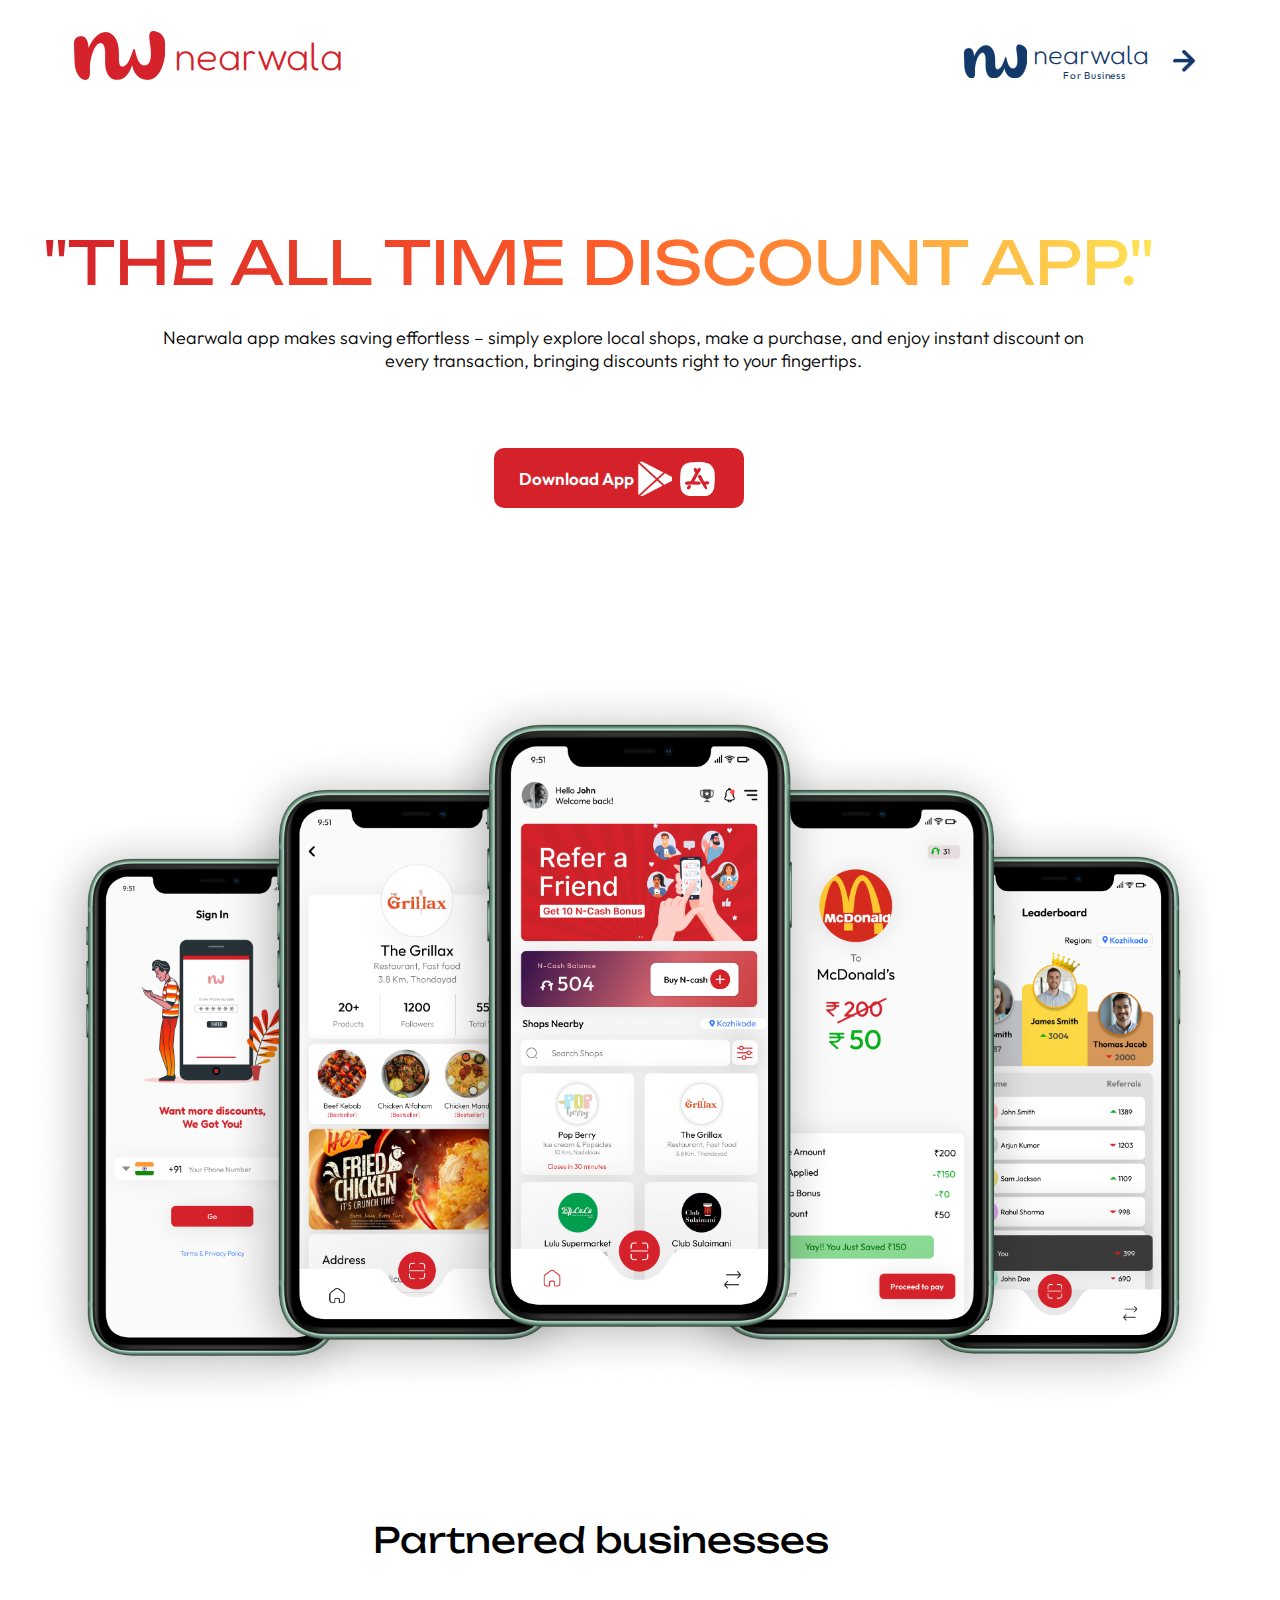
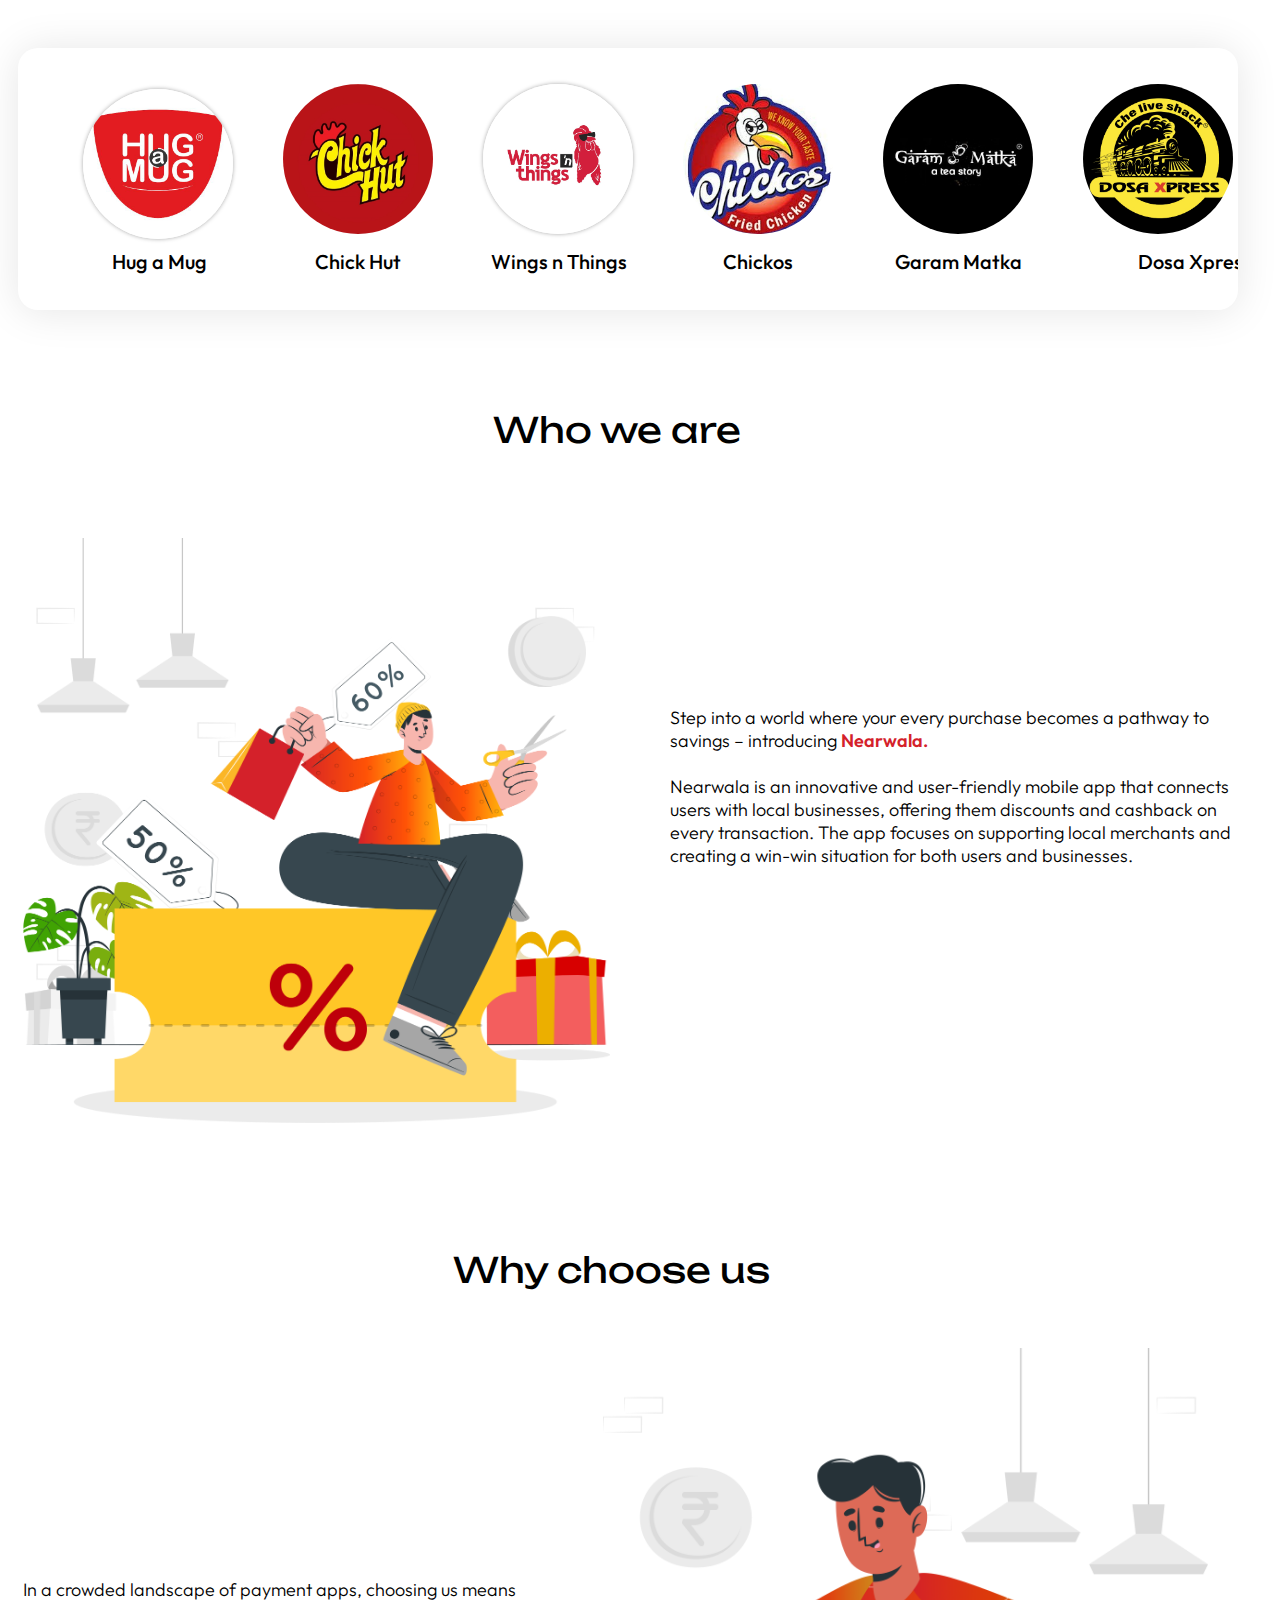
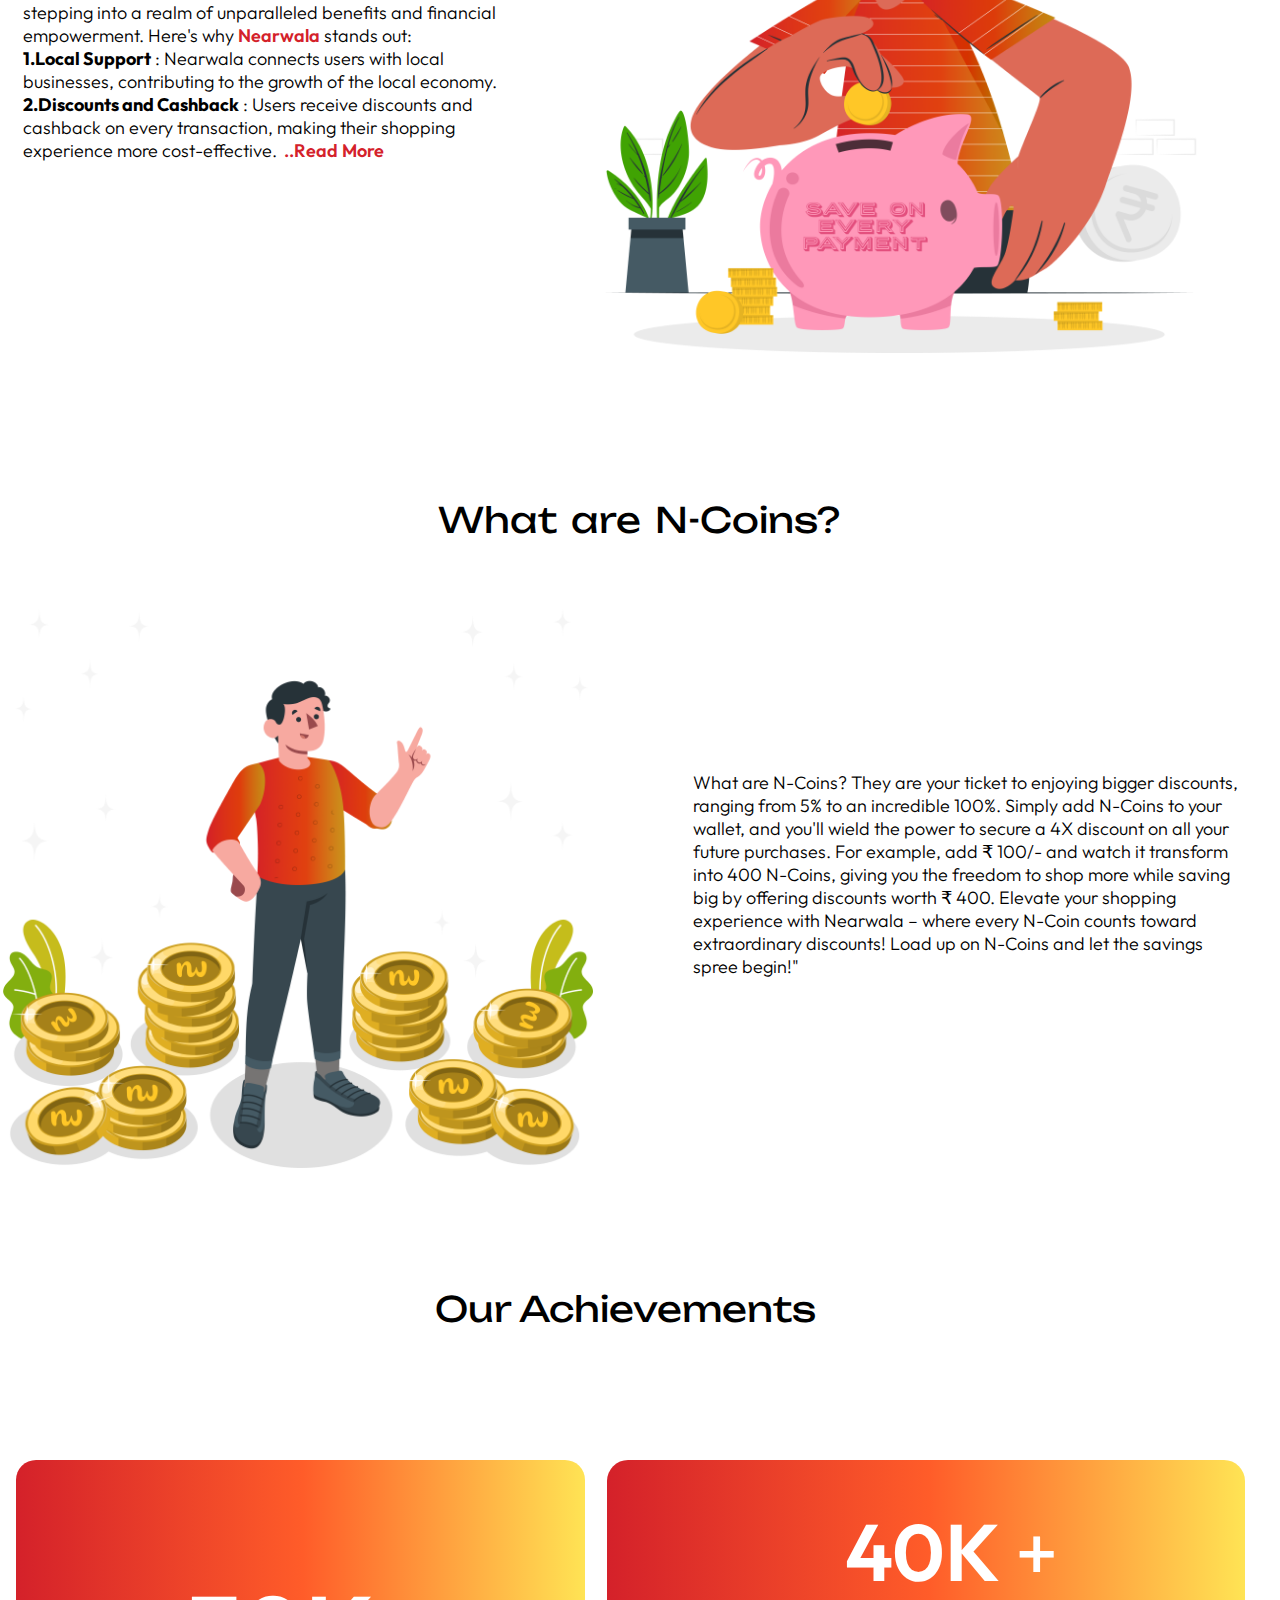
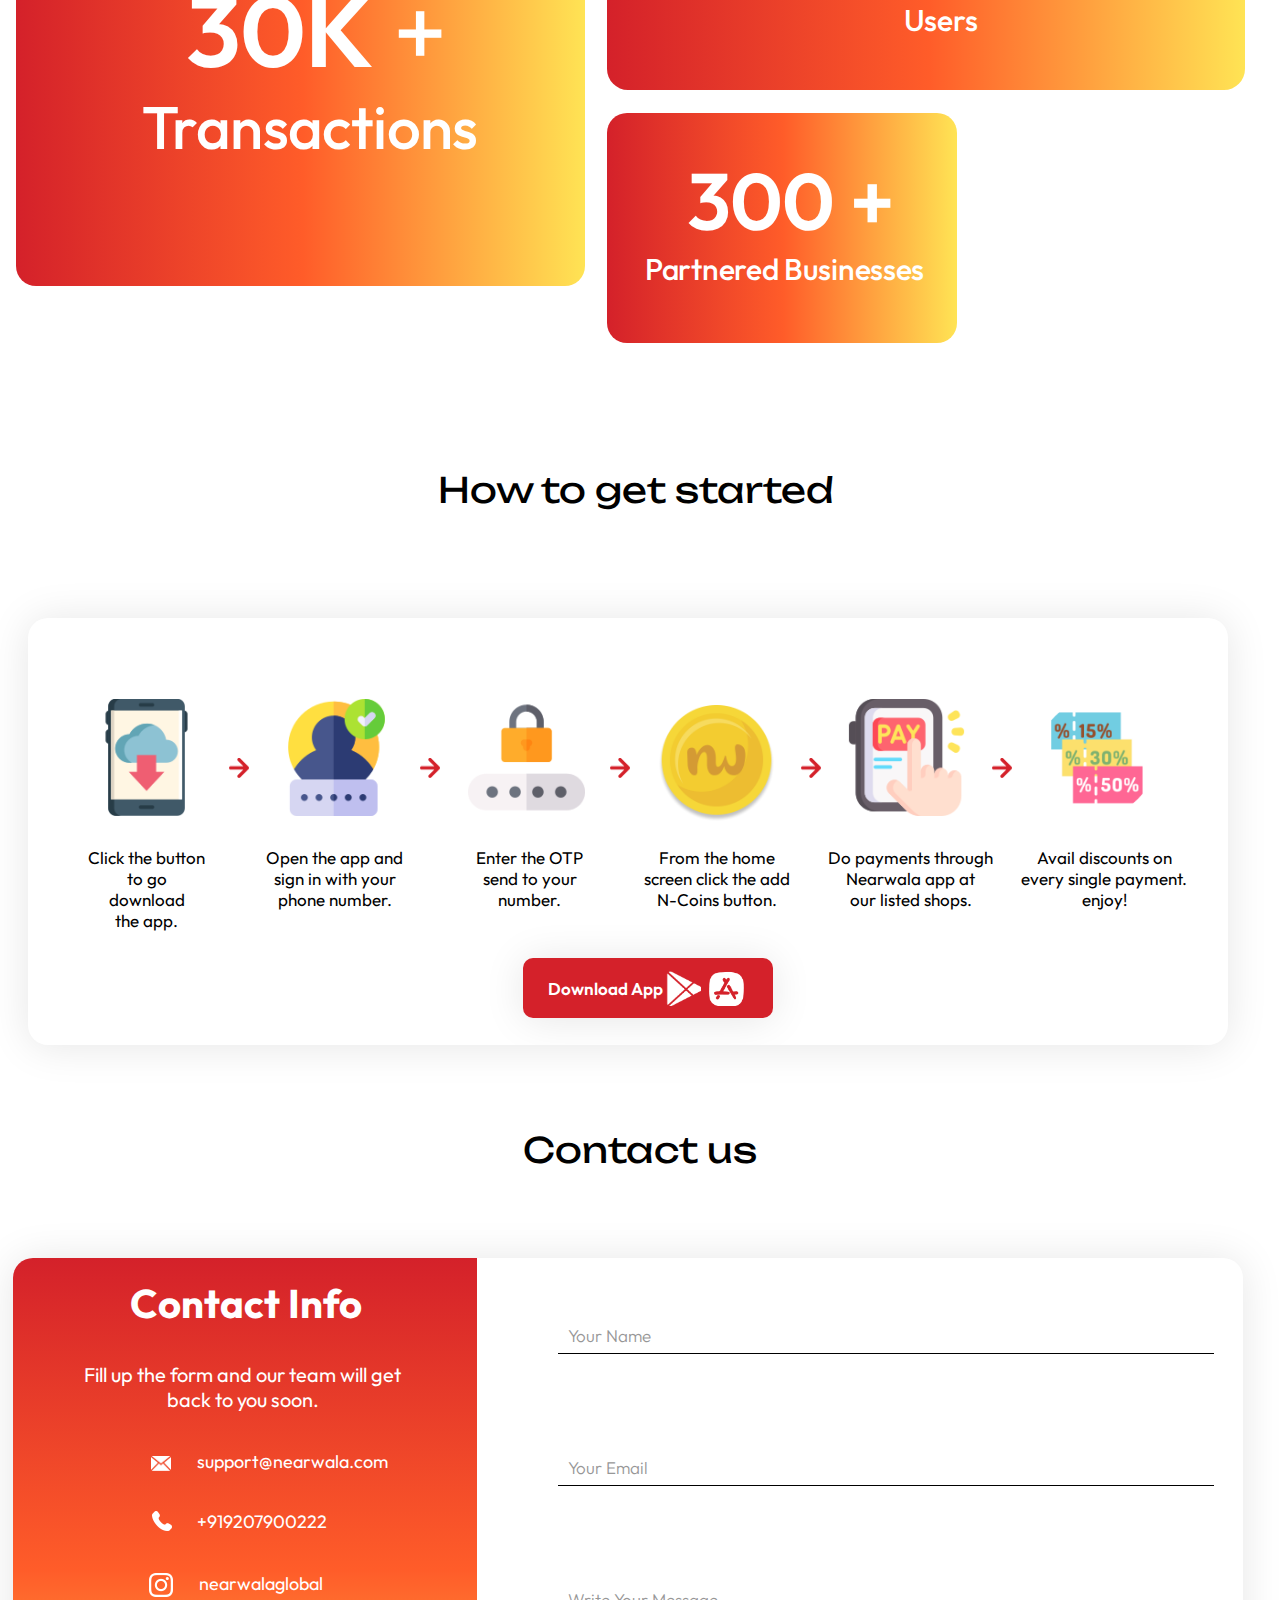
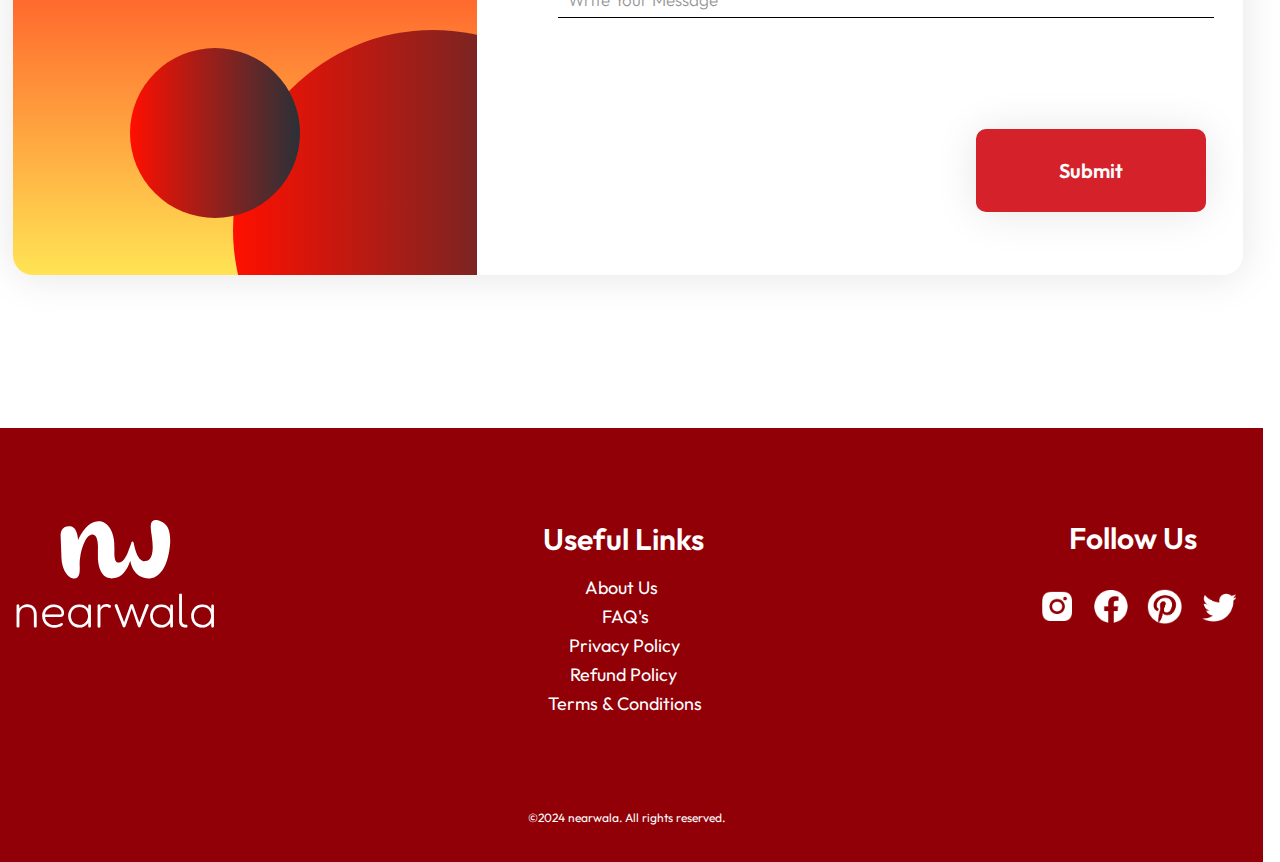
==== commit ef9ad6e7: "Update index.html" ====
--- a/index.html
+++ b/index.html
@@ -75,11 +75,11 @@
             </div>
             <div class="group-8">
               <div class="frame-8"></div>
-              <div class="text-wrapper-13" style="left: 20px;">Dosa Xpress</div>
+              <div class="text-wrapper-13">Dosa Xpress</div>
             </div>
             <div class="group-9">
               <div class="frame-9"></div>
-              <div class="text-wrapper-14" style="left: 24px;">The Grillax</div>
+              <div class="text-wrapper-14">The Grillax</div>
             </div>
             <div class="group-10">
               <div class="img-wrapper"><img class="img-2" src="img/samosa.png" /></div>
@@ -91,7 +91,7 @@
             </div>
             <div class="group-12">
               <div class="frame-11"></div>
-              <div class="text-wrapper-14">Auto Holix</div>
+              <div class="text-wrapper-14" id="auto">Auto Holix</div>
             </div>
             <div class="group-13">
               <div class="frame-12"></div>
@@ -123,7 +123,7 @@
             </div>
             <div class="group-20">
               <div class="frame-10"><img class="img-5" src="img/Nfc.jpg" /></div>
-              <div class="text-wrapper-13">NFC</div>
+              <div class="text-wrapper-13" id="auto1">NFC</div>
             </div>
           </div>
         </div>
@@ -367,7 +367,7 @@
       this.style.left = "0px";
     }
   }
-  if (window.innerWidth < 1281) {
+  if (window.innerWidth === 1280) {
     if (this.style.top === "115px") {
     this.style.top = "-25px";
     this.style.left = "128px";
@@ -379,4 +379,4 @@
 });
     </script>
   </body>
-</html>+</html>
--- a/Mainmob.css
+++ b/Mainmob.css
@@ -470,7 +470,7 @@
   .landing-nw-user .text-wrapper-13{
     position: absolute;
     top: 49px;
-    left: 3px;
+    left: -13px;
     font-family: "Outfit", Helvetica;
     font-weight: 500;
     color: #000000;
@@ -498,7 +498,7 @@
   .landing-nw-user .text-wrapper-14{
     position: absolute;
     top: 49px;
-    left: 4px;
+    left: -14px;
     font-family: "Outfit", Helvetica;
     font-weight: 500;
     color: #000000;
@@ -1068,7 +1068,7 @@
   width: 325px;
   height: 316px;
   top: 2340px;
-  left: 45px;
+  left: 35px;
   justify-content: center;
 }
 .landing-nw-user .text-wrapper-77{
@@ -1283,7 +1283,7 @@
     width: 358px;
     height: 297px;
     top: 350px;
-    left: 10px;
+    left: 0px;
     box-shadow: 0px 0.48px 10.96px #0000001a;
   }
   .landing-nw-user .frame-22 {
@@ -1814,7 +1814,7 @@
     line-height: 0px;
     white-space: pre-line;
   }
-  .additional-content {
+  .landing-nw-user .additional-content {
     display: none;
     position: absolute;
     width: 358px;
@@ -1853,11 +1853,11 @@
    #overlay {
     position: absolute;
     top: 355px;
-    left: 23%;
+    left: 22%;
    }
    #overlay1 {
     position: absolute;
-    top: 3775px;
+    top: 3710px;
     left: 23%;
    }
   .landing-nw-user .text-wrapper-7{
@@ -1921,24 +1921,27 @@
   }
   .landing-nw-user .in-a-crowded {
     position: absolute;
-    top: 1985px;
+    top: 1921px;
+  }
+  .landing-nw-user .additional-content {
+    top: 2116px;
   }
   .landing-nw-user .text-wrapper-77{
     position: absolute;
-    top: 2420px;
-    left: 78px;
+    top: 2276px;
+    left: 85px;
   }
   .landing-nw-user .savings-cuate {
     position: absolute;
-    top: 1654px;
+    top: 1600px;
   }
   .landing-nw-user .text-wrapper-4{
     position: absolute;
-    top: 1580px;
+    top: 1510px;
   }
   .landing-nw-user .text-wrapper-5{
       position: absolute;
-      top: 3747px;
+      top: 3473px;
       }
     .landing-nw-user .group-35 {
       position: absolute;
@@ -2050,4 +2053,4 @@
   .landing-nw-user .twitter-svgrepo {
     left: 264px;
   }
-}+}
